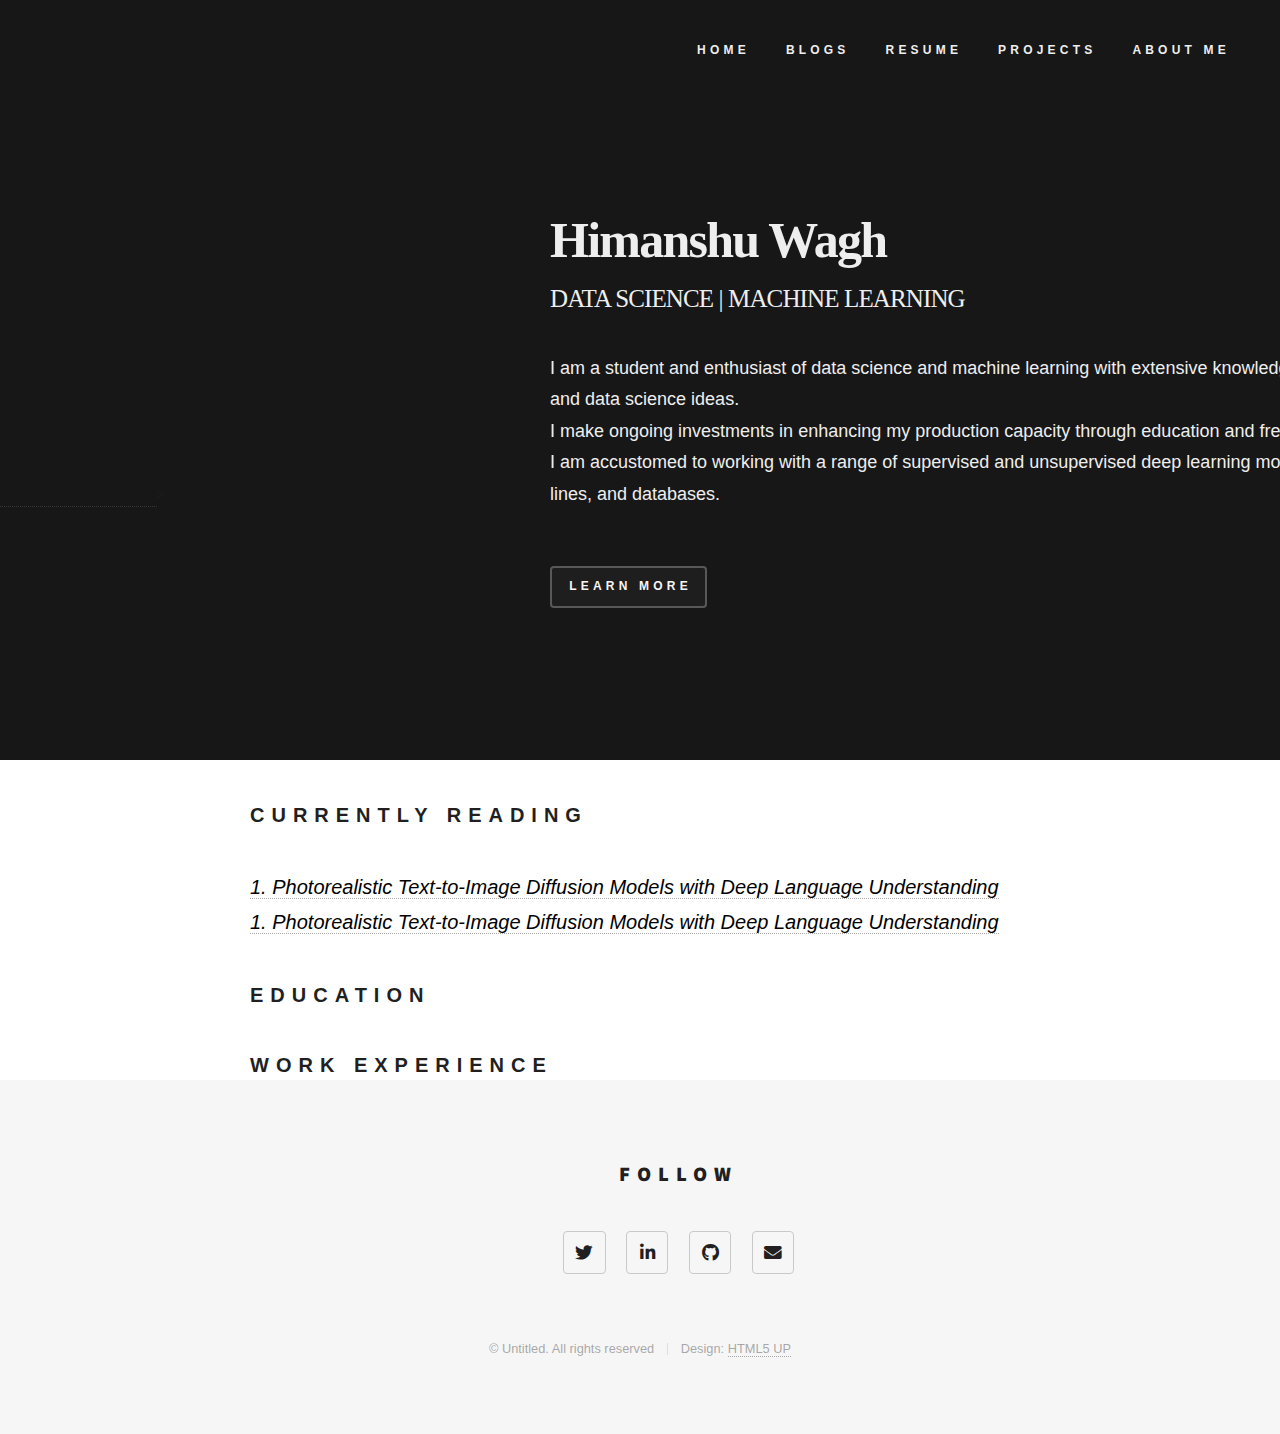
==== about.html @ 45189ee4 "initial commit 01" ====
<!DOCTYPE HTML>
<!--
	Phantom by HTML5 UP
	html5up.net | @ajlkn
	Free for personal and commercial use under the CCA 3.0 license (html5up.net/license)
-->
<html>
	<head>
		<title>About - Himanshu Wagh</title>
		<meta charset="utf-8" />
		<meta name="viewport" content="width=device-width, initial-scale=1, user-scalable=no" />
		<link rel="stylesheet" href="assets/css/main.css" />
		<noscript><link rel="stylesheet" href="assets/css/noscript.css" /></noscript>
	</head>
	<body class="is-preload" >
		<!-- Wrapper -->
			<div id="wrapper">

				<!-- Header -->
					<header id="header" style="background-color:rgb(23, 23, 23);">
						<div class="inner">

						

							<!-- Nav -->
							<nav background="transparent">
								<ul>
									<li><a style="color:rgb(238, 238, 238);font-size: 12px;" href="index.html" class="color-me">Home</a></li>
									<li><a style="color:rgb(238, 238, 238);font-size: 12px;" href="blog-station.html" class="color-me">Blogs</a></li>
									<li><a style="color:rgb(238, 238, 238);font-size: 12px;" href="FILES\CV-Himanshu Wagh.pdf" download="FILES\CV-Himanshu Wagh.pdf" class="color-me">Resume</a></li>
									<li><a style="color:rgb(238, 238, 238);font-size: 12px;" href="project-station.html" class="color-me">Projects</a></li>
									<li><a style="color:rgb(238, 238, 238);font-size: 12px;" href="about.html" class="color-me">About Me</a></li>
								</ul>
							</nav>

						</div>

                        <!-- Main -->
					<div id="him">
						<div class="him">
									<header>
										<h1  style="color:rgb(238, 238, 238);position:relative;left:550px;top: 80px;font-size:50px;font-family: 'Trebuchet MS';font-weight: bold;" >Himanshu Wagh</h1>																		
										<h1 style="font-size:20px;color:rgb(238, 238, 238);position:relative;top:40px;left:550px;font-family:'Trebuchet MS';font-size: 25px;font-weight: normal;">DATA SCIENCE | MACHINE LEARNING</h1>
										<p style="font-size:25px;color:rgb(238, 238, 238);position:relative;top:70px;left:550px;font-family:Arial;font-size: 18px;">I am a student and enthusiast of data science and machine learning with extensive knowledge of statistics <br> and data science ideas.
                                        <br>I make ongoing investments in enhancing my production capacity through education and fresh challenges.<br> I am accustomed to working with a range of supervised and unsupervised deep learning models, data pipe-<br>lines, and databases.</p>										
										<a href="about.html#about_section"><button type="button" style="background:rgb(30, 30, 30);color:white;font-size: 12px;position: relative;top:90px;left:550px;margin-bottom: 240px;font-family:'Helvetica';">Learn More </button></a>>
										<br>
									</header>										

					    </div>
					</div>
				    </header>
					<div id="about_section" class="about-reading">
                    <h2 style="font-family:'arial';font-weight:bold;font-size:20px;position:relative;top:40px;left:250px">Currently reading</h2>
					<p  style="font-family:'arial','italic';font-size:20px;position:relative;top:40px;left:250px"><a href="https://arxiv.org/abs/2205.11487" style="color: #000000;"><i>1. Photorealistic Text-to-Image Diffusion Models with Deep Language Understanding</i></a><br><a href="https://arxiv.org/abs/2205.11487" style="color: #000000;"><i>1. Photorealistic Text-to-Image Diffusion Models with Deep Language Understanding</i></a></p>
					<h2 style="font-family:'arial';font-weight:bold;font-size:20px;position:relative;top:40px;left:250px">Education</h2>
					<h2 style="font-family:'arial';font-weight:bold;font-size:20px;position:relative;top:40px;left:250px">Work Experience</h2>
                    <h2 style="font-family:'arial';font-weight:bold;font-size:20px;position:relative;top:40px;left:250px"></h2>
					<h2 style="font-family:'arial';font-weight:bold;font-size:20px;position:relative;top:40px;left:250px"></h2>

					</div>
                
				<!-- Footer -->
				<footer id="footer">
					<div class="inner">
						<section>
							<h2 style=text-align:center;position:relative;left:220px;font-size:1.6vw>Follow</h2>
							<ul class="icons" style=text-align:center;position:relative;left:220px;>
								<li><a href="https://twitter.com/WaghHimanshu" class="icon brands style2 fa-twitter"><span class="label">Twitter</span></a></li>
								<li><a href="https://www.linkedin.com/in/himanshu-wagh-82ba96141/" class="icon brands style2 fa-linkedin-in"><span class="label">Linkedin</span></a></li>									
								<li><a href="https://github.com/Himanshuwagh" class="icon brands style2 fa-github"><span class="label">GitHub</span></a></li>									
								<li><a href= "mailto: waghhimanshu@gmail.com" class="icon solid style2 fa-envelope"><span class="label">Email</span></a></li>
								<!-- <li><a href="https://medium.com/@waghhimanshu" class="icon brands style2 fa-medium"><span class="label">Medium</span></a></li>									 -->
							</ul>
						</section>
						<ul class="copyright" style=text-align:center;>
							<li>&copy; Untitled. All rights reserved</li><li>Design: <a href="http://html5up.net">HTML5 UP</a></li>
						</ul>
					</div>
				</footer>
			</div>

		<!-- Scripts -->
			<script src="assets/js/jquery.min.js"></script>
			<script src="assets/js/browser.min.js"></script>
			<script src="assets/js/breakpoints.min.js"></script>
			<script src="assets/js/util.js"></script>
			<script src="assets/js/main.js"></script>

	</body>
</html>
---- assets/css/main.css ----
@import url(fontawesome-all.min.css);
@import url("https://fonts.googleapis.com/css?family=Source+Sans+Pro:300,700,900");


/*
	Phantom by HTML5 UP
	html5up.net | @ajlkn
	Free for personal and commercial use under the CCA 3.0 license (html5up.net/license)
*/

html, body, div, span, applet, object,
iframe, h1, h2, h3, h4, h5, h6, blockquote,
pre, a, abbr, acronym, address, big, cite,
code, del, dfn, em, img, ins, kbd, q, s, samp,
small, strike, strong, sub, sup, tt, var, b,
u, i, center, dl, dt, dd, ol, fieldset,
form, label, legend, table, caption, tbody,
tfoot, thead, tr, th, td, article, aside,
canvas, details, embed, figure, figcaption,
footer, header, hgroup, menu, nav, output, ruby,
section, summary, time, mark, audio, video {
	margin: 0;
	padding: 0;
	border: 0;
	font-size: 100%;
	font: inherit;
	vertical-align: baseline;
	scroll-behavior: smooth;
	}

article, aside, details, figcaption, figure,
footer, header, hgroup, menu, nav, section {
	display: block;}

body {
	line-height: 1;
}

ol, ul {
	list-style: none;
}

blockquote, q {
	quotes: none;
}

	blockquote:before, blockquote:after, q:before, q:after {
		content: '';
		content: none;
	}

table {
	border-collapse: collapse;
	border-spacing: 0;
}

body {
	-webkit-text-size-adjust: none;
}

mark {
	background-color: transparent;
	color: inherit;
}

input::-moz-focus-inner {
	border: 0;
	padding: 0;
}

p,ul,li,figure {
	font-family: "arial";
  /* font-weight: 550; */
}

input, select, textarea {
	-moz-appearance: none;
	-webkit-appearance: none;
	-ms-appearance: none;
	appearance: none;
}


/* Basic */

	@-ms-viewport {
		width: device-width;
	}

	body {
		-ms-overflow-style: scrollbar;
	}

	@media screen and (max-width: 480px) {

		html, body {
			min-width: 320px;
		}

	}

	html {
		box-sizing: border-box;
	}

	*, *:before, *:after {
		box-sizing: inherit;
	}

	body {
		/* background:"images\\background.jpg"; */
		background-size: 1550px 750px;
		background-repeat: no-repeat;
		box-shadow: 0 0 0 0 white inset;
	}
	
	    body.is-preload *, body.is-preload *:before, body.is-preload *:after {
			-moz-animation: none !important;
			-webkit-animation: none !important;
			-ms-animation: none !important;
			animation: none !important;
			-moz-transition: none !important;
			-webkit-transition: none !important;
			-ms-transition: none !important;
			transition: none !important;
			filter: blur(8px);
		    -webkit-filter: blur(8px);
		}

/* Type */

	body, input, select, textarea {
		color: #211f1f;
		font-family: "Source Sans Pro", Helvetica, sans-serif;
		font-size: 16pt;
		font-weight: 300;
		line-height: 1.75;
	}

		@media screen and (max-width: 1680px) {

			body, input, select, textarea {
				font-size: 14pt;
			}

		}

		@media screen and (max-width: 1280px) {

			body, input, select, textarea {
				font-size: 12pt;
			}

		}

	a {
		-moz-transition: border-bottom-color 0.2s ease, color 0.2s ease;
		-webkit-transition: border-bottom-color 0.2s ease, color 0.2s ease;
		-ms-transition: border-bottom-color 0.2s ease, color 0.2s ease;
		transition: border-bottom-color 0.2s ease, color 0.2s ease;
		text-decoration: none;
		color: #fafafa;
		border-bottom: dotted 1px rgba(88, 88, 88, 0.5);
	}
    
		a:hover {
			border-bottom-color: transparent;
			color: #e6c60e !important;
		}
 
	.color-me{
			color:rgb(28, 28, 35);
		}


	strong, b {
		font-weight: 900;
	}

	em, i {
		font-style: italic;
	}

	p {
		margin: 0 0 2em 0;
	}

	h1 {
		font-size: 2.75em;
		font-weight: 700;
		line-height: 1.3;
		margin: 0 0 1em 0;
		letter-spacing: -0.035em;
	}

		h1 a {
			color: inherit;
		}

		@media screen and (max-width: 736px) {

			h1 {
				font-size: 2em;
				margin: 0 0 1em 0;
			}

		}

		@media screen and (max-width: 360px) {

			h1 {
				font-size: 1.75em;
			}

		}

	h2, h3, h4, h5, h6 {
		font-weight: 900;
		line-height: 1.5;
		margin: 0 0 2em 0;
		text-transform: uppercase;
		letter-spacing: 0.35em;
	}

		h2 a, h3 a, h4 a, h5 a, h6 a {
			color: inherit;
		}

	h2 {
		font-size: 1.1em;
	}

	h3 {
		font-size: 1em;
	}

	h4 {
		font-size: 0.8em;
	}

	h5 {
		font-size: 0.8em;
	}

	h6 {
		font-size: 0.8em;
	}

	@media screen and (max-width: 980px) {

		h1 br, h2 br, h3 br, h4 br, h5 br, h6 br {
			display: none;
		}

	}

	@media screen and (max-width: 736px) {

		h2 {
			font-size: 1em;
		}

		h3 {
			font-size: 0.8em;
		}

	}

	sub {
		font-size: 0.8em;
		position: relative;
		top: 0.5em;
	}

	sup {
		font-size: 0.8em;
		position: relative;
		top: -0.5em;
	}

	blockquote {
		border-left: solid 4px #c9c9c9;
		font-style: italic;
		margin: 0 0 2em 0;
		padding: 0.5em 0 0.5em 2em;
	}

	code {
		background: rgba(144, 144, 144, 0.075);
		border-radius: 4px;
		border: solid 1px #c9c9c9;
		font-family: "Courier New", monospace;
		font-size: 0.9em;
		margin: 0 0.25em;
		padding: 0.25em 0.65em;
	}

	pre {
		-webkit-overflow-scrolling: touch;
		font-family: "Courier New", monospace;
		font-size: 0.9em;
		margin: 0 0 2em 0;
	}

		pre code {
			display: block;
			line-height: 1.75;
			padding: 1em 1.5em;
			overflow-x: auto;
		}

	hr {
		border: 0;
		border-bottom: solid 1px #c9c9c9;
		margin: 2em 0;
	}

		hr.major {
			margin: 3em 0;
		}

	.align-left {
		text-align: left;
	}

	.align-center {
		text-align: center;
	}

	.align-right {
		text-align: right;
	}

/* Row */

	.row {
		display: flex;
		flex-wrap: wrap;
		box-sizing: border-box;
		align-items: stretch;
	}

		.row > * {
			box-sizing: border-box;
		}

		.row.gtr-uniform > * > :last-child {
			margin-bottom: 0;
		}

		.row.aln-left {
			justify-content: flex-start;
		}

		.row.aln-center {
			justify-content: center;
		}

		.row.aln-right {
			justify-content: flex-end;
		}

		.row.aln-top {
			align-items: flex-start;
		}

		.row.aln-middle {
			align-items: center;
		}

		.row.aln-bottom {
			align-items: flex-end;
		}

		.row > .imp {
			order: -1;
		}

		.row > .col-1 {
			width: 8.33333%;
		}

		.row > .off-1 {
			margin-left: 8.33333%;
		}

		.row > .col-2 {
			width: 16.66667%;
		}

		.row > .off-2 {
			margin-left: 16.66667%;
		}

		.row > .col-3 {
			width: 25%;
		}

		.row > .off-3 {
			margin-left: 25%;
		}

		.row > .col-4 {
			width: 33.33333%;
		}

		.row > .off-4 {
			margin-left: 33.33333%;
		}

		.row > .col-5 {
			width: 41.66667%;
		}

		.row > .off-5 {
			margin-left: 41.66667%;
		}

		.row > .col-6 {
			width: 50%;
		}

		.row > .off-6 {
			margin-left: 50%;
		}

		.row > .col-7 {
			width: 58.33333%;
		}

		.row > .off-7 {
			margin-left: 58.33333%;
		}

		.row > .col-8 {
			width: 66.66667%;
		}

		.row > .off-8 {
			margin-left: 66.66667%;
		}

		.row > .col-9 {
			width: 75%;
		}

		.row > .off-9 {
			margin-left: 75%;
		}

		.row > .col-10 {
			width: 83.33333%;
		}

		.row > .off-10 {
			margin-left: 83.33333%;
		}

		.row > .col-11 {
			width: 91.66667%;
		}

		.row > .off-11 {
			margin-left: 91.66667%;
		}

		.row > .col-12 {
			width: 100%;
		}

		.row > .off-12 {
			margin-left: 100%;
		}

		.row.gtr-0 {
			margin-top: 0;
			margin-left: 0em;
		}

			.row.gtr-0 > * {
				padding: 0 0 0 0em;
			}

			.row.gtr-0.gtr-uniform {
				margin-top: 0em;
			}

				.row.gtr-0.gtr-uniform > * {
					padding-top: 0em;
				}

		.row.gtr-25 {
			margin-top: 0;
			margin-left: -0.5em;
		}

			.row.gtr-25 > * {
				padding: 0 0 0 0.5em;
			}

			.row.gtr-25.gtr-uniform {
				margin-top: -0.5em;
			}

				.row.gtr-25.gtr-uniform > * {
					padding-top: 0.5em;
				}

		.row.gtr-50 {
			margin-top: 0;
			margin-left: -1em;
		}

			.row.gtr-50 > * {
				padding: 0 0 0 1em;
			}

			.row.gtr-50.gtr-uniform {
				margin-top: -1em;
			}

				.row.gtr-50.gtr-uniform > * {
					padding-top: 1em;
				}

		.row {
			margin-top: 0;
			margin-left: -2em;
		}

			.row > * {
				padding: 0 0 0 2em;
			}

			.row.gtr-uniform {
				margin-top: -2em;
			}

				.row.gtr-uniform > * {
					padding-top: 2em;
				}

		.row.gtr-150 {
			margin-top: 0;
			margin-left: -3em;
		}

			.row.gtr-150 > * {
				padding: 0 0 0 3em;
			}

			.row.gtr-150.gtr-uniform {
				margin-top: -3em;
			}

				.row.gtr-150.gtr-uniform > * {
					padding-top: 3em;
				}

		.row.gtr-200 {
			margin-top: 0;
			margin-left: -4em;
		}

			.row.gtr-200 > * {
				padding: 0 0 0 4em;
			}

			.row.gtr-200.gtr-uniform {
				margin-top: -4em;
			}

				.row.gtr-200.gtr-uniform > * {
					padding-top: 4em;
				}

		@media screen and (max-width: 1680px) {

			.row {
				display: flex;
				flex-wrap: wrap;
				box-sizing: border-box;
				align-items: stretch;
			}

				.row > * {
					box-sizing: border-box;
				}

				.row.gtr-uniform > * > :last-child {
					margin-bottom: 0;
				}

				.row.aln-left {
					justify-content: flex-start;
				}

				.row.aln-center {
					justify-content: center;
				}

				.row.aln-right {
					justify-content: flex-end;
				}

				.row.aln-top {
					align-items: flex-start;
				}

				.row.aln-middle {
					align-items: center;
				}

				.row.aln-bottom {
					align-items: flex-end;
				}

				.row > .imp-xlarge {
					order: -1;
				}

				.row > .col-1-xlarge {
					width: 8.33333%;
				}

				.row > .off-1-xlarge {
					margin-left: 8.33333%;
				}

				.row > .col-2-xlarge {
					width: 16.66667%;
				}

				.row > .off-2-xlarge {
					margin-left: 16.66667%;
				}

				.row > .col-3-xlarge {
					width: 25%;
				}

				.row > .off-3-xlarge {
					margin-left: 25%;
				}

				.row > .col-4-xlarge {
					width: 33.33333%;
				}

				.row > .off-4-xlarge {
					margin-left: 33.33333%;
				}

				.row > .col-5-xlarge {
					width: 41.66667%;
				}

				.row > .off-5-xlarge {
					margin-left: 41.66667%;
				}

				.row > .col-6-xlarge {
					width: 50%;
				}

				.row > .off-6-xlarge {
					margin-left: 50%;
				}

				.row > .col-7-xlarge {
					width: 58.33333%;
				}

				.row > .off-7-xlarge {
					margin-left: 58.33333%;
				}

				.row > .col-8-xlarge {
					width: 66.66667%;
				}

				.row > .off-8-xlarge {
					margin-left: 66.66667%;
				}

				.row > .col-9-xlarge {
					width: 75%;
				}

				.row > .off-9-xlarge {
					margin-left: 75%;
				}

				.row > .col-10-xlarge {
					width: 83.33333%;
				}

				.row > .off-10-xlarge {
					margin-left: 83.33333%;
				}

				.row > .col-11-xlarge {
					width: 91.66667%;
				}

				.row > .off-11-xlarge {
					margin-left: 91.66667%;
				}

				.row > .col-12-xlarge {
					width: 100%;
				}

				.row > .off-12-xlarge {
					margin-left: 100%;
				}

				.row.gtr-0 {
					margin-top: 0;
					margin-left: 0em;
				}

					.row.gtr-0 > * {
						padding: 0 0 0 0em;
					}

					.row.gtr-0.gtr-uniform {
						margin-top: 0em;
					}

						.row.gtr-0.gtr-uniform > * {
							padding-top: 0em;
						}

				.row.gtr-25 {
					margin-top: 0;
					margin-left: -0.5em;
				}

					.row.gtr-25 > * {
						padding: 0 0 0 0.5em;
					}

					.row.gtr-25.gtr-uniform {
						margin-top: -0.5em;
					}

						.row.gtr-25.gtr-uniform > * {
							padding-top: 0.5em;
						}

				.row.gtr-50 {
					margin-top: 0;
					margin-left: -1em;
				}

					.row.gtr-50 > * {
						padding: 0 0 0 1em;
					}

					.row.gtr-50.gtr-uniform {
						margin-top: -1em;
					}

						.row.gtr-50.gtr-uniform > * {
							padding-top: 1em;
						}

				.row {
					margin-top: 0;
					margin-left: -2em;
				}

					.row > * {
						padding: 0 0 0 2em;
					}

					.row.gtr-uniform {
						margin-top: -2em;
					}

						.row.gtr-uniform > * {
							padding-top: 2em;
						}

				.row.gtr-150 {
					margin-top: 0;
					margin-left: -3em;
				}

					.row.gtr-150 > * {
						padding: 0 0 0 3em;
					}

					.row.gtr-150.gtr-uniform {
						margin-top: -3em;
					}

						.row.gtr-150.gtr-uniform > * {
							padding-top: 3em;
						}

				.row.gtr-200 {
					margin-top: 0;
					margin-left: -4em;
				}

					.row.gtr-200 > * {
						padding: 0 0 0 4em;
					}

					.row.gtr-200.gtr-uniform {
						margin-top: -4em;
					}

						.row.gtr-200.gtr-uniform > * {
							padding-top: 4em;
						}

		}

		@media screen and (max-width: 1280px) {

			.row {
				display: flex;
				flex-wrap: wrap;
				box-sizing: border-box;
				align-items: stretch;
			}

				.row > * {
					box-sizing: border-box;
				}

				.row.gtr-uniform > * > :last-child {
					margin-bottom: 0;
				}

				.row.aln-left {
					justify-content: flex-start;
				}

				.row.aln-center {
					justify-content: center;
				}

				.row.aln-right {
					justify-content: flex-end;
				}

				.row.aln-top {
					align-items: flex-start;
				}

				.row.aln-middle {
					align-items: center;
				}

				.row.aln-bottom {
					align-items: flex-end;
				}

				.row > .imp-large {
					order: -1;
				}

				.row > .col-1-large {
					width: 8.33333%;
				}

				.row > .off-1-large {
					margin-left: 8.33333%;
				}

				.row > .col-2-large {
					width: 16.66667%;
				}

				.row > .off-2-large {
					margin-left: 16.66667%;
				}

				.row > .col-3-large {
					width: 25%;
				}

				.row > .off-3-large {
					margin-left: 25%;
				}

				.row > .col-4-large {
					width: 33.33333%;
				}

				.row > .off-4-large {
					margin-left: 33.33333%;
				}

				.row > .col-5-large {
					width: 41.66667%;
				}

				.row > .off-5-large {
					margin-left: 41.66667%;
				}

				.row > .col-6-large {
					width: 50%;
				}

				.row > .off-6-large {
					margin-left: 50%;
				}

				.row > .col-7-large {
					width: 58.33333%;
				}

				.row > .off-7-large {
					margin-left: 58.33333%;
				}

				.row > .col-8-large {
					width: 66.66667%;
				}

				.row > .off-8-large {
					margin-left: 66.66667%;
				}

				.row > .col-9-large {
					width: 75%;
				}

				.row > .off-9-large {
					margin-left: 75%;
				}

				.row > .col-10-large {
					width: 83.33333%;
				}

				.row > .off-10-large {
					margin-left: 83.33333%;
				}

				.row > .col-11-large {
					width: 91.66667%;
				}

				.row > .off-11-large {
					margin-left: 91.66667%;
				}

				.row > .col-12-large {
					width: 100%;
				}

				.row > .off-12-large {
					margin-left: 100%;
				}

				.row.gtr-0 {
					margin-top: 0;
					margin-left: 0em;
				}

					.row.gtr-0 > * {
						padding: 0 0 0 0em;
					}

					.row.gtr-0.gtr-uniform {
						margin-top: 0em;
					}

						.row.gtr-0.gtr-uniform > * {
							padding-top: 0em;
						}

				.row.gtr-25 {
					margin-top: 0;
					margin-left: -0.5em;
				}

					.row.gtr-25 > * {
						padding: 0 0 0 0.5em;
					}

					.row.gtr-25.gtr-uniform {
						margin-top: -0.5em;
					}

						.row.gtr-25.gtr-uniform > * {
							padding-top: 0.5em;
						}

				.row.gtr-50 {
					margin-top: 0;
					margin-left: -1em;
				}

					.row.gtr-50 > * {
						padding: 0 0 0 1em;
					}

					.row.gtr-50.gtr-uniform {
						margin-top: -1em;
					}

						.row.gtr-50.gtr-uniform > * {
							padding-top: 1em;
						}

				.row {
					margin-top: 0;
					margin-left: -2em;
				}

					.row > * {
						padding: 0 0 0 2em;
					}

					.row.gtr-uniform {
						margin-top: -2em;
					}

						.row.gtr-uniform > * {
							padding-top: 2em;
						}

				.row.gtr-150 {
					margin-top: 0;
					margin-left: -3em;
				}

					.row.gtr-150 > * {
						padding: 0 0 0 3em;
					}

					.row.gtr-150.gtr-uniform {
						margin-top: -3em;
					}

						.row.gtr-150.gtr-uniform > * {
							padding-top: 3em;
						}

				.row.gtr-200 {
					margin-top: 0;
					margin-left: -4em;
				}

					.row.gtr-200 > * {
						padding: 0 0 0 4em;
					}

					.row.gtr-200.gtr-uniform {
						margin-top: -4em;
					}

						.row.gtr-200.gtr-uniform > * {
							padding-top: 4em;
						}

		}

		@media screen and (max-width: 980px) {

			.row {
				display: flex;
				flex-wrap: wrap;
				box-sizing: border-box;
				align-items: stretch;
			}

				.row > * {
					box-sizing: border-box;
				}

				.row.gtr-uniform > * > :last-child {
					margin-bottom: 0;
				}

				.row.aln-left {
					justify-content: flex-start;
				}

				.row.aln-center {
					justify-content: center;
				}

				.row.aln-right {
					justify-content: flex-end;
				}

				.row.aln-top {
					align-items: flex-start;
				}

				.row.aln-middle {
					align-items: center;
				}

				.row.aln-bottom {
					align-items: flex-end;
				}

				.row > .imp-medium {
					order: -1;
				}

				.row > .col-1-medium {
					width: 8.33333%;
				}

				.row > .off-1-medium {
					margin-left: 8.33333%;
				}

				.row > .col-2-medium {
					width: 16.66667%;
				}

				.row > .off-2-medium {
					margin-left: 16.66667%;
				}

				.row > .col-3-medium {
					width: 25%;
				}

				.row > .off-3-medium {
					margin-left: 25%;
				}

				.row > .col-4-medium {
					width: 33.33333%;
				}

				.row > .off-4-medium {
					margin-left: 33.33333%;
				}

				.row > .col-5-medium {
					width: 41.66667%;
				}

				.row > .off-5-medium {
					margin-left: 41.66667%;
				}

				.row > .col-6-medium {
					width: 50%;
				}

				.row > .off-6-medium {
					margin-left: 50%;
				}

				.row > .col-7-medium {
					width: 58.33333%;
				}

				.row > .off-7-medium {
					margin-left: 58.33333%;
				}

				.row > .col-8-medium {
					width: 66.66667%;
				}

				.row > .off-8-medium {
					margin-left: 66.66667%;
				}

				.row > .col-9-medium {
					width: 75%;
				}

				.row > .off-9-medium {
					margin-left: 75%;
				}

				.row > .col-10-medium {
					width: 83.33333%;
				}

				.row > .off-10-medium {
					margin-left: 83.33333%;
				}

				.row > .col-11-medium {
					width: 91.66667%;
				}

				.row > .off-11-medium {
					margin-left: 91.66667%;
				}

				.row > .col-12-medium {
					width: 100%;
				}

				.row > .off-12-medium {
					margin-left: 100%;
				}

				.row.gtr-0 {
					margin-top: 0;
					margin-left: 0em;
				}

					.row.gtr-0 > * {
						padding: 0 0 0 0em;
					}

					.row.gtr-0.gtr-uniform {
						margin-top: 0em;
					}

						.row.gtr-0.gtr-uniform > * {
							padding-top: 0em;
						}

				.row.gtr-25 {
					margin-top: 0;
					margin-left: -0.375em;
				}

					.row.gtr-25 > * {
						padding: 0 0 0 0.375em;
					}

					.row.gtr-25.gtr-uniform {
						margin-top: -0.375em;
					}

						.row.gtr-25.gtr-uniform > * {
							padding-top: 0.375em;
						}

				.row.gtr-50 {
					margin-top: 0;
					margin-left: -0.75em;
				}

					.row.gtr-50 > * {
						padding: 0 0 0 0.75em;
					}

					.row.gtr-50.gtr-uniform {
						margin-top: -0.75em;
					}

						.row.gtr-50.gtr-uniform > * {
							padding-top: 0.75em;
						}

				.row {
					margin-top: 0;
					margin-left: -1.5em;
				}

					.row > * {
						padding: 0 0 0 1.5em;
					}

					.row.gtr-uniform {
						margin-top: -1.5em;
					}

						.row.gtr-uniform > * {
							padding-top: 1.5em;
						}

				.row.gtr-150 {
					margin-top: 0;
					margin-left: -2.25em;
				}

					.row.gtr-150 > * {
						padding: 0 0 0 2.25em;
					}

					.row.gtr-150.gtr-uniform {
						margin-top: -2.25em;
					}

						.row.gtr-150.gtr-uniform > * {
							padding-top: 2.25em;
						}

				.row.gtr-200 {
					margin-top: 0;
					margin-left: -3em;
				}

					.row.gtr-200 > * {
						padding: 0 0 0 3em;
					}

					.row.gtr-200.gtr-uniform {
						margin-top: -3em;
					}

						.row.gtr-200.gtr-uniform > * {
							padding-top: 3em;
						}

		}

		@media screen and (max-width: 736px) {

			.row {
				display: flex;
				flex-wrap: wrap;
				box-sizing: border-box;
				align-items: stretch;
			}

				.row > * {
					box-sizing: border-box;
				}

				.row.gtr-uniform > * > :last-child {
					margin-bottom: 0;
				}

				.row.aln-left {
					justify-content: flex-start;
				}

				.row.aln-center {
					justify-content: center;
				}

				.row.aln-right {
					justify-content: flex-end;
				}

				.row.aln-top {
					align-items: flex-start;
				}

				.row.aln-middle {
					align-items: center;
				}

				.row.aln-bottom {
					align-items: flex-end;
				}

				.row > .imp-small {
					order: -1;
				}

				.row > .col-1-small {
					width: 8.33333%;
				}

				.row > .off-1-small {
					margin-left: 8.33333%;
				}

				.row > .col-2-small {
					width: 16.66667%;
				}

				.row > .off-2-small {
					margin-left: 16.66667%;
				}

				.row > .col-3-small {
					width: 25%;
				}

				.row > .off-3-small {
					margin-left: 25%;
				}

				.row > .col-4-small {
					width: 33.33333%;
				}

				.row > .off-4-small {
					margin-left: 33.33333%;
				}

				.row > .col-5-small {
					width: 41.66667%;
				}

				.row > .off-5-small {
					margin-left: 41.66667%;
				}

				.row > .col-6-small {
					width: 50%;
				}

				.row > .off-6-small {
					margin-left: 50%;
				}

				.row > .col-7-small {
					width: 58.33333%;
				}

				.row > .off-7-small {
					margin-left: 58.33333%;
				}

				.row > .col-8-small {
					width: 66.66667%;
				}

				.row > .off-8-small {
					margin-left: 66.66667%;
				}

				.row > .col-9-small {
					width: 75%;
				}

				.row > .off-9-small {
					margin-left: 75%;
				}

				.row > .col-10-small {
					width: 83.33333%;
				}

				.row > .off-10-small {
					margin-left: 83.33333%;
				}

				.row > .col-11-small {
					width: 91.66667%;
				}

				.row > .off-11-small {
					margin-left: 91.66667%;
				}

				.row > .col-12-small {
					width: 100%;
				}

				.row > .off-12-small {
					margin-left: 100%;
				}

				.row.gtr-0 {
					margin-top: 0;
					margin-left: 0em;
				}

					.row.gtr-0 > * {
						padding: 0 0 0 0em;
					}

					.row.gtr-0.gtr-uniform {
						margin-top: 0em;
					}

						.row.gtr-0.gtr-uniform > * {
							padding-top: 0em;
						}

				.row.gtr-25 {
					margin-top: 0;
					margin-left: -0.25em;
				}

					.row.gtr-25 > * {
						padding: 0 0 0 0.25em;
					}

					.row.gtr-25.gtr-uniform {
						margin-top: -0.25em;
					}

						.row.gtr-25.gtr-uniform > * {
							padding-top: 0.25em;
						}

				.row.gtr-50 {
					margin-top: 0;
					margin-left: -0.5em;
				}

					.row.gtr-50 > * {
						padding: 0 0 0 0.5em;
					}

					.row.gtr-50.gtr-uniform {
						margin-top: -0.5em;
					}

						.row.gtr-50.gtr-uniform > * {
							padding-top: 0.5em;
						}

				.row {
					margin-top: 0;
					margin-left: -1em;
				}

					.row > * {
						padding: 0 0 0 1em;
					}

					.row.gtr-uniform {
						margin-top: -1em;
					}

						.row.gtr-uniform > * {
							padding-top: 1em;
						}

				.row.gtr-150 {
					margin-top: 0;
					margin-left: -1.5em;
				}

					.row.gtr-150 > * {
						padding: 0 0 0 1.5em;
					}

					.row.gtr-150.gtr-uniform {
						margin-top: -1.5em;
					}

						.row.gtr-150.gtr-uniform > * {
							padding-top: 1.5em;
						}

				.row.gtr-200 {
					margin-top: 0;
					margin-left: -2em;
				}

					.row.gtr-200 > * {
						padding: 0 0 0 2em;
					}

					.row.gtr-200.gtr-uniform {
						margin-top: -2em;
					}

						.row.gtr-200.gtr-uniform > * {
							padding-top: 2em;
						}

		}

		@media screen and (max-width: 480px) {

			.row {
				display: flex;
				flex-wrap: wrap;
				box-sizing: border-box;
				align-items: stretch;
			}

				.row > * {
					box-sizing: border-box;
				}

				.row.gtr-uniform > * > :last-child {
					margin-bottom: 0;
				}

				.row.aln-left {
					justify-content: flex-start;
				}

				.row.aln-center {
					justify-content: center;
				}

				.row.aln-right {
					justify-content: flex-end;
				}

				.row.aln-top {
					align-items: flex-start;
				}

				.row.aln-middle {
					align-items: center;
				}

				.row.aln-bottom {
					align-items: flex-end;
				}

				.row > .imp-xsmall {
					order: -1;
				}

				.row > .col-1-xsmall {
					width: 8.33333%;
				}

				.row > .off-1-xsmall {
					margin-left: 8.33333%;
				}

				.row > .col-2-xsmall {
					width: 16.66667%;
				}

				.row > .off-2-xsmall {
					margin-left: 16.66667%;
				}

				.row > .col-3-xsmall {
					width: 25%;
				}

				.row > .off-3-xsmall {
					margin-left: 25%;
				}

				.row > .col-4-xsmall {
					width: 33.33333%;
				}

				.row > .off-4-xsmall {
					margin-left: 33.33333%;
				}

				.row > .col-5-xsmall {
					width: 41.66667%;
				}

				.row > .off-5-xsmall {
					margin-left: 41.66667%;
				}

				.row > .col-6-xsmall {
					width: 50%;
				}

				.row > .off-6-xsmall {
					margin-left: 50%;
				}

				.row > .col-7-xsmall {
					width: 58.33333%;
				}

				.row > .off-7-xsmall {
					margin-left: 58.33333%;
				}

				.row > .col-8-xsmall {
					width: 66.66667%;
				}

				.row > .off-8-xsmall {
					margin-left: 66.66667%;
				}

				.row > .col-9-xsmall {
					width: 75%;
				}

				.row > .off-9-xsmall {
					margin-left: 75%;
				}

				.row > .col-10-xsmall {
					width: 83.33333%;
				}

				.row > .off-10-xsmall {
					margin-left: 83.33333%;
				}

				.row > .col-11-xsmall {
					width: 91.66667%;
				}

				.row > .off-11-xsmall {
					margin-left: 91.66667%;
				}

				.row > .col-12-xsmall {
					width: 100%;
				}

				.row > .off-12-xsmall {
					margin-left: 100%;
				}

				.row.gtr-0 {
					margin-top: 0;
					margin-left: 0em;
				}

					.row.gtr-0 > * {
						padding: 0 0 0 0em;
					}

					.row.gtr-0.gtr-uniform {
						margin-top: 0em;
					}

						.row.gtr-0.gtr-uniform > * {
							padding-top: 0em;
						}

				.row.gtr-25 {
					margin-top: 0;
					margin-left: -0.25em;
				}

					.row.gtr-25 > * {
						padding: 0 0 0 0.25em;
					}

					.row.gtr-25.gtr-uniform {
						margin-top: -0.25em;
					}

						.row.gtr-25.gtr-uniform > * {
							padding-top: 0.25em;
						}

				.row.gtr-50 {
					margin-top: 0;
					margin-left: -0.5em;
				}

					.row.gtr-50 > * {
						padding: 0 0 0 0.5em;
					}

					.row.gtr-50.gtr-uniform {
						margin-top: -0.5em;
					}

						.row.gtr-50.gtr-uniform > * {
							padding-top: 0.5em;
						}

				.row {
					margin-top: 0;
					margin-left: -1em;
				}

					.row > * {
						padding: 0 0 0 1em;
					}

					.row.gtr-uniform {
						margin-top: -1em;
					}

						.row.gtr-uniform > * {
							padding-top: 1em;
						}

				.row.gtr-150 {
					margin-top: 0;
					margin-left: -1.5em;
				}

					.row.gtr-150 > * {
						padding: 0 0 0 1.5em;
					}

					.row.gtr-150.gtr-uniform {
						margin-top: -1.5em;
					}

						.row.gtr-150.gtr-uniform > * {
							padding-top: 1.5em;
						}

				.row.gtr-200 {
					margin-top: 0;
					margin-left: -2em;
				}

					.row.gtr-200 > * {
						padding: 0 0 0 2em;
					}

					.row.gtr-200.gtr-uniform {
						margin-top: -2em;
					}

						.row.gtr-200.gtr-uniform > * {
							padding-top: 2em;
						}

		}

/* Section/Article */

	section.special, article.special {
		text-align: center;
	}

	header p {
		margin-top: -1em;
	}

	@media screen and (max-width: 736px) {

		header p {
			margin-top: 0;
		}

	}

/* Icon */

	.icon {
		text-decoration: none;
		border-bottom: none;
		position: relative;
	}

		.icon:before {
			-moz-osx-font-smoothing: grayscale;
			-webkit-font-smoothing: antialiased;
			display: inline-block;
			font-style: normal;
			font-variant: normal;
			text-rendering: auto;
			line-height: 1;
			text-transform: none !important;
			font-family: 'Font Awesome 5 Free';
			font-weight: 400;
		}

		.icon > .label {
			display: none;
		}

		.icon:before {
			line-height: inherit;
		}

		.icon.solid:before {
			font-weight: 900;
		}

		.icon.brands:before {
			font-family: 'Font Awesome 5 Brands';
		}

		.icon.style2 {
			-moz-transition: background-color 0.2s ease-in-out, color 0.2s ease-in-out, border-color 0.2s ease-in-out;
			-webkit-transition: background-color 0.2s ease-in-out, color 0.2s ease-in-out, border-color 0.2s ease-in-out;
			-ms-transition: background-color 0.2s ease-in-out, color 0.2s ease-in-out, border-color 0.2s ease-in-out;
			transition: background-color 0.2s ease-in-out, color 0.2s ease-in-out, border-color 0.2s ease-in-out;
			background-color: transparent;
			border: solid 1px #c9c9c9;
			border-radius: 4px;
			width: 2.65em;
			height: 2.65em;
			display: inline-block;
			text-align: center;
			line-height: 2.65em;
			color: inherit;
		}

			.icon.style2:before {
				font-size: 1.1em;
			}

			.icon.style2:hover {
				color: #f2849e;
				border-color: #f2849e;
			}

			.icon.style2:active {
				background-color: rgba(242, 132, 158, 0.1);
			}

/* List */

	ol {
		list-style: decimal;
		margin: 0 0 2em 0;
		padding-left: 1.25em;
	}

		ol li {
			padding-left: 0.25em;
		}

	ul {
		list-style: disc;
		margin: 0 0 2em 0;
		padding-left: 1em;
	}

		ul li {
			padding-left: 0.5em;
		}

		ul.alt {
			list-style: none;
			padding-left: 0;
		}

			ul.alt li {
				border-top: solid 1px #c9c9c9;
				padding: 0.5em 0;
			}

				ul.alt li:first-child {
					border-top: 0;
					padding-top: 0;
				}

	dl {
		margin: 0 0 2em 0;
	}

		dl dt {
			display: block;
			font-weight: 900;
			margin: 0 0 1em 0;
		}

		dl dd {
			margin-left: 2em;
		}

/* Actions */

	ul.actions {
		display: -moz-flex;
		display: -webkit-flex;
		display: -ms-flex;
		display: flex;
		cursor: default;
		list-style: none;
		margin-left: -1em;
		padding-left: 0;
	}

		ul.actions li {
			padding: 0 0 0 1em;
			vertical-align: middle;
		}

		ul.actions.special {
			-moz-justify-content: center;
			-webkit-justify-content: center;
			-ms-justify-content: center;
			justify-content: center;
			width: 100%;
			margin-left: 0;
		}

			ul.actions.special li:first-child {
				padding-left: 0;
			}

		ul.actions.stacked {
			-moz-flex-direction: column;
			-webkit-flex-direction: column;
			-ms-flex-direction: column;
			flex-direction: column;
			margin-left: 0;
		}

			ul.actions.stacked li {
				padding: 1.3em 0 0 0;
			}

				ul.actions.stacked li:first-child {
					padding-top: 0;
				}

		ul.actions.fit {
			width: calc(100% + 1em);
		}

			ul.actions.fit li {
				-moz-flex-grow: 1;
				-webkit-flex-grow: 1;
				-ms-flex-grow: 1;
				flex-grow: 1;
				-moz-flex-shrink: 1;
				-webkit-flex-shrink: 1;
				-ms-flex-shrink: 1;
				flex-shrink: 1;
				width: 100%;
			}

				ul.actions.fit li > * {
					width: 100%;
				}

			ul.actions.fit.stacked {
				width: 100%;
			}

		@media screen and (max-width: 480px) {

			ul.actions:not(.fixed) {
				-moz-flex-direction: column;
				-webkit-flex-direction: column;
				-ms-flex-direction: column;
				flex-direction: column;
				margin-left: 0;
				width: 100% !important;
			}

				ul.actions:not(.fixed) li {
					-moz-flex-grow: 1;
					-webkit-flex-grow: 1;
					-ms-flex-grow: 1;
					flex-grow: 1;
					-moz-flex-shrink: 1;
					-webkit-flex-shrink: 1;
					-ms-flex-shrink: 1;
					flex-shrink: 1;
					padding: 1em 0 0 0;
					text-align: center;
					width: 100%;
				}

					ul.actions:not(.fixed) li > * {
						width: 100%;
					}

					ul.actions:not(.fixed) li:first-child {
						padding-top: 0;
					}

					ul.actions:not(.fixed) li input[type="submit"],
					ul.actions:not(.fixed) li input[type="reset"],
					ul.actions:not(.fixed) li input[type="button"],
					ul.actions:not(.fixed) li button,
					ul.actions:not(.fixed) li .button {
						width: 100%;
					}

						ul.actions:not(.fixed) li input[type="submit"].icon:before,
						ul.actions:not(.fixed) li input[type="reset"].icon:before,
						ul.actions:not(.fixed) li input[type="button"].icon:before,
						ul.actions:not(.fixed) li button.icon:before,
						ul.actions:not(.fixed) li .button.icon:before {
							margin-left: -0.5rem;
						}

		}

/* Icons */

	ul.icons {
		cursor: default;
		list-style: none;
		padding-left: 0;
		margin: -1em 0 2em -1em;
	}

		ul.icons li {
			display: inline-block;
			padding: 1em 0 0 1em;
		}

/* Form */

	form {
		margin: 0 0 2em 0;
		overflow-x: hidden;
	}

		form > :last-child {
			margin-bottom: 0;
		}

		form > .fields {
			display: -moz-flex;
			display: -webkit-flex;
			display: -ms-flex;
			display: flex;
			-moz-flex-wrap: wrap;
			-webkit-flex-wrap: wrap;
			-ms-flex-wrap: wrap;
			flex-wrap: wrap;
			width: calc(100% + 3em);
			margin: -1.5em 0 2em -1.5em;
		}

			form > .fields > .field {
				-moz-flex-grow: 0;
				-webkit-flex-grow: 0;
				-ms-flex-grow: 0;
				flex-grow: 0;
				-moz-flex-shrink: 0;
				-webkit-flex-shrink: 0;
				-ms-flex-shrink: 0;
				flex-shrink: 0;
				padding: 1.5em 0 0 1.5em;
				width: calc(100% - 1.5em);
			}

				form > .fields > .field.half {
					width: calc(50% - 0.75em);
				}

				form > .fields > .field.third {
					width: calc(100%/3 - 0.5em);
				}

				form > .fields > .field.quarter {
					width: calc(25% - 0.375em);
				}

		@media screen and (max-width: 480px) {

			form > .fields {
				width: calc(100% + 3em);
				margin: -1.5em 0 2em -1.5em;
			}

				form > .fields > .field {
					padding: 1.5em 0 0 1.5em;
					width: calc(100% - 1.5em);
				}

					form > .fields > .field.half {
						width: calc(100% - 1.5em);
					}

					form > .fields > .field.third {
						width: calc(100% - 1.5em);
					}

					form > .fields > .field.quarter {
						width: calc(100% - 1.5em);
					}

		}

	label {
		display: block;
		font-size: 0.9em;
		font-weight: 900;
		margin: 0 0 1em 0;
	}

	input[type="text"],
	input[type="password"],
	input[type="email"],
	input[type="tel"],
	select,
	textarea {
		-moz-appearance: none;
		-webkit-appearance: none;
		-ms-appearance: none;
		appearance: none;
		background-color: transparent;
		border: none;
		border-radius: 0;
		border-bottom: solid 1px #c9c9c9;
		color: inherit;
		display: block;
		outline: 0;
		padding: 0;
		text-decoration: none;
		width: 100%;
	}

		input[type="text"]:invalid,
		input[type="password"]:invalid,
		input[type="email"]:invalid,
		input[type="tel"]:invalid,
		select:invalid,
		textarea:invalid {
			box-shadow: none;
		}

		input[type="text"]:focus,
		input[type="password"]:focus,
		input[type="email"]:focus,
		input[type="tel"]:focus,
		select:focus,
		textarea:focus {
			border-bottom-color: #f2849e;
			box-shadow: inset 0 -1px 0 0 #f2849e;
		}

	select {
		background-image: url("data:image/svg+xml;charset=utf8,%3Csvg xmlns='http://www.w3.org/2000/svg' width='40' height='40' preserveAspectRatio='none' viewBox='0 0 40 40'%3E%3Cpath d='M9.4,12.3l10.4,10.4l10.4-10.4c0.2-0.2,0.5-0.4,0.9-0.4c0.3,0,0.6,0.1,0.9,0.4l3.3,3.3c0.2,0.2,0.4,0.5,0.4,0.9 c0,0.4-0.1,0.6-0.4,0.9L20.7,31.9c-0.2,0.2-0.5,0.4-0.9,0.4c-0.3,0-0.6-0.1-0.9-0.4L4.3,17.3c-0.2-0.2-0.4-0.5-0.4-0.9 c0-0.4,0.1-0.6,0.4-0.9l3.3-3.3c0.2-0.2,0.5-0.4,0.9-0.4S9.1,12.1,9.4,12.3z' fill='%23c9c9c9' /%3E%3C/svg%3E");
		background-size: 1.25rem;
		background-repeat: no-repeat;
		background-position: calc(100% - 1rem) center;
		height: 3em;
		padding-right: 3em;
		text-overflow: ellipsis;
	}

		select option {
			background: #ffffff;
		}

		select:focus::-ms-value {
			background-color: transparent;
		}

		select::-ms-expand {
			display: none;
		}

	input[type="text"],
	input[type="password"],
	input[type="email"],
	select {
		height: 3em;
	}

	textarea {
		padding: 0;
		min-height: 3.75em;
	}

	input[type="checkbox"],
	input[type="radio"] {
		-moz-appearance: none;
		-webkit-appearance: none;
		-ms-appearance: none;
		appearance: none;
		display: block;
		float: left;
		margin-right: -2em;
		opacity: 0;
		width: 1em;
		z-index: -1;
	}

		input[type="checkbox"] + label,
		input[type="radio"] + label {
			text-decoration: none;
			color: #585858;
			cursor: pointer;
			display: inline-block;
			font-size: 1em;
			font-weight: 300;
			padding-left: 2.55em;
			padding-right: 0.75em;
			position: relative;
		}

			input[type="checkbox"] + label:before,
			input[type="radio"] + label:before {
				-moz-osx-font-smoothing: grayscale;
				-webkit-font-smoothing: antialiased;
				display: inline-block;
				font-style: normal;
				font-variant: normal;
				text-rendering: auto;
				line-height: 1;
				text-transform: none !important;
				font-family: 'Font Awesome 5 Free';
				font-weight: 900;
			}

			input[type="checkbox"] + label:before,
			input[type="radio"] + label:before {
				border-radius: 4px;
				border: solid 1px #c9c9c9;
				content: '';
				display: inline-block;
				font-size: 0.8em;
				height: 2.25em;
				left: 0;
				line-height: 2.25em;
				position: absolute;
				text-align: center;
				top: 0;
				width: 2.25em;
			}

		input[type="checkbox"]:checked + label:before,
		input[type="radio"]:checked + label:before {
			background: #585858;
			border-color: #585858;
			color: #ffffff;
			content: '\f00c';
		}

		input[type="checkbox"]:focus + label:before,
		input[type="radio"]:focus + label:before {
			border-color: #f2849e;
			box-shadow: 0 0 0 1px #f2849e;
		}

	input[type="checkbox"] + label:before {
		border-radius: 4px;
	}

	input[type="radio"] + label:before {
		border-radius: 100%;
	}

/* Box */

	.box {
		border-radius: 4px;
		border: solid 1px #c9c9c9;
		margin-bottom: 2em;
		padding: 1.5em;
	}

		.box > :last-child,
		.box > :last-child > :last-child,
		.box > :last-child > :last-child > :last-child {
			margin-bottom: 0;
		}

		.box.alt {
			border: 0;
			border-radius: 0;
			padding: 0;
		}

/* Image */

	.image {
		border-radius: 4px;
		border: 0;
		display: inline-block;
		position: relative;
	}

		.image img {
			border-radius: 4px;
			display: block;
		}

		.image.left, .image.right {
			max-width: 40%;
		}

			.image.left img, .image.right img {
				width: 100%;
			}

		.image.left {
			float: left;
			padding: 0 1.5em 1em 0;
			top: 0.25em;
		}

		.image.right {
			float: right;
			padding: 0 0 1em 1.5em;
			top: 0.25em;
		}

		.image.fit {
			display: block;
			margin: 0 0 2em 0;
			width: 100%;
		}

			.image.fit img {
				width: 100%;
			}

		.image.main {
			display: block;
			margin: 0 0 3em 0;
			width: 100%;
		}

			.image.main img {
				width: 100%;
			}

			@media screen and (max-width: 736px) {

				.image.main {
					margin: 0 0 2em 0;
				}

			}

/* Table */

	.table-wrapper {
		-webkit-overflow-scrolling: touch;
		overflow-x: auto;
	}

	table {
		margin: 0 0 2em 0;
		width: 100%;
	}

		table tbody tr {
			border: solid 1px #c9c9c9;
			border-left: 0;
			border-right: 0;
		}

			table tbody tr:nth-child(2n + 1) {
				background-color: rgba(144, 144, 144, 0.075);
			}

		table td {
			padding: 0.75em 0.75em;
		}

		table th {
			font-size: 0.9em;
			font-weight: 900;
			padding: 0 0.75em 0.75em 0.75em;
			text-align: left;
		}

		table thead {
			border-bottom: solid 2px #c9c9c9;
		}

		table tfoot {
			border-top: solid 2px #c9c9c9;
		}

		table.alt {
			border-collapse: separate;
		}

			table.alt tbody tr td {
				border: solid 1px #c9c9c9;
				border-left-width: 0;
				border-top-width: 0;
			}

				table.alt tbody tr td:first-child {
					border-left-width: 1px;
				}

			table.alt tbody tr:first-child td {
				border-top-width: 1px;
			}

			table.alt thead {
				border-bottom: 0;
			}

			table.alt tfoot {
				border-top: 0;
			}

/* Button */

	input[type="submit"],
	input[type="reset"],
	input[type="button"],
	button,
	.button {
		-moz-appearance: none;
		-webkit-appearance: none;
		-ms-appearance: none;
		appearance: none;
		-moz-transition: background-color 0.2s ease-in-out, color 0.2s ease-in-out, box-shadow 0.2s ease-in-out;
		-webkit-transition: background-color 0.2s ease-in-out, color 0.2s ease-in-out, box-shadow 0.2s ease-in-out;
		-ms-transition: background-color 0.2s ease-in-out, color 0.2s ease-in-out, box-shadow 0.2s ease-in-out;
		transition: background-color 0.2s ease-in-out, color 0.2s ease-in-out, box-shadow 0.2s ease-in-out;
		background-color: transparent;
		border-radius: 4px;
		border: 0;
		box-shadow: inset 0 0 0 2px #585858;
		color: #f8f4f4 !important;
		cursor: pointer;
		display: inline-block;
		font-size: 0.8em;
		font-weight: 900;
		height: 3.5em;
		letter-spacing: 0.35em;
		line-height: 3.45em;
		overflow: hidden;
		padding: 0 1.25em 0 1.6em;
		text-align: center;
		text-decoration: none;
		text-overflow: ellipsis;
		text-transform: uppercase;
		white-space: nowrap;
	}

		input[type="submit"].icon:before,
		input[type="reset"].icon:before,
		input[type="button"].icon:before,
		button.icon:before,
		.button.icon:before {
			margin-right: 0.5em;
		}

		input[type="submit"].fit,
		input[type="reset"].fit,
		input[type="button"].fit,
		button.fit,
		.button.fit {
			width: 100%;
		}

		input[type="submit"]:hover,
		input[type="reset"]:hover,
		input[type="button"]:hover,
		button:hover,
		.button:hover {
			color: #f2849e !important;
			box-shadow: inset 0 0 0 2px #f2849e;
		}

		input[type="submit"]:active,
		input[type="reset"]:active,
		input[type="button"]:active,
		button:active,
		.button:active {
			background-color: rgba(242, 132, 158, 0.1);
		}

		input[type="submit"].small,
		input[type="reset"].small,
		input[type="button"].small,
		button.small,
		.button.small {
			font-size: 0.6em;
		}

		input[type="submit"].large,
		input[type="reset"].large,
		input[type="button"].large,
		button.large,
		.button.large {
			font-size: 1em;
		}

		input[type="submit"].primary,
		input[type="reset"].primary,
		input[type="button"].primary,
		button.primary,
		.button.primary {
			box-shadow: none;
			background-color: #585858;
			color: #ffffff !important;
		}

			input[type="submit"].primary:hover,
			input[type="reset"].primary:hover,
			input[type="button"].primary:hover,
			button.primary:hover,
			.button.primary:hover {
				background-color: #f2849e;
			}

			input[type="submit"].primary:active,
			input[type="reset"].primary:active,
			input[type="button"].primary:active,
			button.primary:active,
			.button.primary:active {
				background-color: #ee5f81;
			}

		input[type="submit"].disabled, input[type="submit"]:disabled,
		input[type="reset"].disabled,
		input[type="reset"]:disabled,
		input[type="button"].disabled,
		input[type="button"]:disabled,
		button.disabled,
		button:disabled,
		.button.disabled,
		.button:disabled {
			pointer-events: none;
			opacity: 0.25;
		}

/* Tiles */

	.tiles {
		display: -moz-flex;
		display: -webkit-flex;
		display: -ms-flex;
		display: flex;
		-moz-flex-wrap: wrap;
		-webkit-flex-wrap: wrap;
		-ms-flex-wrap: wrap;
		flex-wrap: wrap;
		postiion: relative;
		margin: -2.5em 0 0 -2.5em;
	}

		.tiles article {
			-moz-transition: -moz-transform 0.5s ease, opacity 0.5s ease;
			-webkit-transition: -webkit-transform 0.5s ease, opacity 0.5s ease;
			-ms-transition: -ms-transform 0.5s ease, opacity 0.5s ease;
			transition: transform 0.5s ease, opacity 0.5s ease;
			position: relative;
			width: calc(33.33333% - 2.5em);
			margin: 2.5em 0 0 2.5em;
		}

			.tiles article > .image {
				-moz-transition: -moz-transform 0.5s ease;
				-webkit-transition: -webkit-transform 0.5s ease;
				-ms-transition: -ms-transform 0.5s ease;
				transition: transform 0.5s ease;
				position: relative;
				display: block;
				width: 100%;
				border-radius: 4px;
				overflow: hidden;
			}

				.tiles article > .image img {
					display: block;
					width: 100%;
				}

				.tiles article > .image:before {
					pointer-events: none;
					-moz-transition: background-color 0.5s ease, opacity 0.5s ease;
					-webkit-transition: background-color 0.5s ease, opacity 0.5s ease;
					-ms-transition: background-color 0.5s ease, opacity 0.5s ease;
					transition: background-color 0.5s ease, opacity 0.5s ease;
					content: '';
					display: block;
					position: absolute;
					top: 0;
					left: 0;
					width: 100%;
					height: 100%;
					opacity: 1.0;
					z-index: 1;
					opacity: 0.8;
				}

				.tiles article > .image:after {
					pointer-events: none;
					-moz-transition: opacity 0.5s ease;
					-webkit-transition: opacity 0.5s ease;
					-ms-transition: opacity 0.5s ease;
					transition: opacity 0.5s ease;
					content: '';
					display: block;
					position: absolute;
					top: 0;
					left: 0;
					width: 100%;
					height: 100%;
					background-image: url("data:image/svg+xml;charset=utf8,%3Csvg xmlns='http://www.w3.org/2000/svg' width='100' height='100' viewBox='0 0 100 100' preserveAspectRatio='none'%3E%3Cstyle%3Eline %7B stroke-width: 0.25px%3B stroke: %23ffffff%3B %7D%3C/style%3E%3Cline x1='0' y1='0' x2='100' y2='100' /%3E%3Cline x1='100' y1='0' x2='0' y2='100' /%3E%3C/svg%3E");
					background-position: center;
					background-repeat: no-repeat;
					background-size: 100% 100%;
					opacity: 0.25;
					z-index: 2;
				}

			.tiles article > a {
				display: -moz-flex;
				display: -webkit-flex;
				display: -ms-flex;
				display: flex;
				-moz-flex-direction: column;
				-webkit-flex-direction: column;
				-ms-flex-direction: column;
				flex-direction: column;
				-moz-align-items: center;
				-webkit-align-items: center;
				-ms-align-items: center;
				align-items: center;
				-moz-justify-content: center;
				-webkit-justify-content: center;
				-ms-justify-content: center;
				justify-content: center;
				-moz-transition: background-color 0.5s ease, -moz-transform 0.5s ease;
				-webkit-transition: background-color 0.5s ease, -webkit-transform 0.5s ease;
				-ms-transition: background-color 0.5s ease, -ms-transform 0.5s ease;
				transition: background-color 0.5s ease, transform 0.5s ease;
				position: absolute;
				top: 0;
				left: 0;
				width: 100%;
				height: 100%;
				padding: 1em;
				border-radius: 4px;
				border-bottom: 0;
				color: #ffffff;
				text-align: center;
				text-decoration: none;
				z-index: 3;
			}

				.tiles article > a > :last-child {
					margin: 0;
				}

				.tiles article > a:hover {
					color: #ffffff !important;
				}

				.tiles article > a h2 {
					margin: 0;
				}

				.tiles article > a .content {
					-moz-transition: max-height 0.5s ease, opacity 0.5s ease;
					-webkit-transition: max-height 0.5s ease, opacity 0.5s ease;
					-ms-transition: max-height 0.5s ease, opacity 0.5s ease;
					transition: max-height 0.5s ease, opacity 0.5s ease;
					width: 100%;
					max-height: 0;
					line-height: 1.5;
					margin-top: 0.35em;
					opacity: 0;
				}

					.tiles article > a .content > :last-child {
						margin-bottom: 0;
					}

			.tiles article.style1 > .image:before {
				background-color: #f2849e;
			}

			.tiles article.style2 > .image:before {
				background-color: #7ecaf6;
			}

			.tiles article.style3 > .image:before {
				background-color: #7bd0c1;
			}

			.tiles article.style4 > .image:before {
				background-color: #c75b9b;
			}

			.tiles article.style5 > .image:before {
				background-color: #ae85ca;
			}

			.tiles article.style6 > .image:before {
				background-color: #8499e7;
			}

			body:not(.is-touch) .tiles article:hover > .image {
				-moz-transform: scale(1.1);
				-webkit-transform: scale(1.1);
				-ms-transform: scale(1.1);
				transform: scale(1.1);
			}

				body:not(.is-touch) .tiles article:hover > .image:before {
					background-color: #333333;
					opacity: 0.35;
				}

				body:not(.is-touch) .tiles article:hover > .image:after {
					opacity: 0;
				}

			body:not(.is-touch) .tiles article:hover .content {
				max-height: 15em;
				opacity: 1;
			}

		* + .tiles {
			margin-top: 2em;
		}

		body.is-preload .tiles article {
			-moz-transform: scale(0.9);
			-webkit-transform: scale(0.9);
			-ms-transform: scale(0.9);
			transform: scale(0.9);
			opacity: 0;
		}

		body.is-touch .tiles article .content {
			max-height: 15em;
			opacity: 1;
		}

		@media screen and (max-width: 1280px) {

			.tiles {
				margin: -1.25em 0 0 -1.25em;
			}

				.tiles article {
					width: calc(33.33333% - 1.25em);
					margin: 1.25em 0 0 1.25em;
				}

		}

		@media screen and (max-width: 980px) {

			.tiles {
				margin: -2.5em 0 0 -2.5em;
			}

				.tiles article {
					width: calc(50% - 2.5em);
					margin: 2.5em 0 0 2.5em;
				}

		}

		@media screen and (max-width: 736px) {

			.tiles {
				margin: -1.25em 0 0 -1.25em;
			}

				.tiles article {
					width: calc(50% - 1.25em);
					margin: 1.25em 0 0 1.25em;
				}

					.tiles article:hover > .image {
						-moz-transform: scale(1.0);
						-webkit-transform: scale(1.0);
						-ms-transform: scale(1.0);
						transform: scale(1.0);
					}

		}

		@media screen and (max-width: 480px) {

			.tiles {
				margin: 0;
			}

				.tiles article {
					width: 100%;
					margin: 1.25em 0 0 0;
				}

		}

/* Header */

	#header {
		padding: 8em 0 0.1em 0 ;
	}

		#header .logo {
			display: block;
			border-bottom: 0;
			color: inherit;
			font-weight: 900;
			letter-spacing: 0.35em;
			margin: 0 0 2.5em 0;
			text-decoration: none;
			text-transform: uppercase;
			display: inline-block;
		}

			#header .logo > * {
				display: inline-block;
				vertical-align: middle;
			}

			#header .logo .symbol {
				margin-right: 0.65em;
			}

				#header .logo .symbol img {
					display: block;
					width: 2em;
					height: 2em;
				}

		#header nav {
			position:absolute;
			right: 2em;
			top: 2em;
			z-index: 10000;
		}

			#header nav ul {
				display: -moz-flex;
				display: -webkit-flex;
				display: -ms-flex;
				display: flex;
				-moz-align-items: center;
				-webkit-align-items: center;
				-ms-align-items: center;
				align-items: center;
				list-style: none;
				margin: 0;
				padding: 0;
			}

				#header nav ul li {
					display: block;
					padding: 0;
				}

					#header nav ul li a {
						display: block;
						position: relative;
						height: 3em;
						line-height: 3em;
						padding: 0 1.5em;
						background-color: transparent;
						z-index: 0;
						border-radius: 4px;
						border: 0;
						font-size: 0.8em;
						font-weight: 900;
						letter-spacing: 0.35em;
						text-transform: uppercase;
					}

					#header nav ul li a[href="#menu"] {
						-webkit-tap-highlight-color: transparent;
						width: 4em;
						text-indent: 4em;
						font-size: 1em;
						overflow: hidden;
						padding: 0;
						white-space: nowrap;
					}

						#header nav ul li a[href="#menu"]:before, #header nav ul li a[href="#menu"]:after {
							-moz-transition: opacity 0.2s ease;
							-webkit-transition: opacity 0.2s ease;
							-ms-transition: opacity 0.2s ease;
							transition: opacity 0.2s ease;
							content: '';
							display: block;
							position: absolute;
							top: 0;
							left: 0;
							width: 100%;
							height: 100%;
							background-position: center;
							background-repeat: no-repeat;
							background-size: 2em 2em;
						}

						#header nav ul li a[href="#menu"]:before {
							background-image: url("data:image/svg+xml;charset=utf8,%3Csvg xmlns='http://www.w3.org/2000/svg' width='100' height='100' viewBox='0 0 100 100' preserveAspectRatio='none'%3E%3Cstyle%3Eline %7B stroke-width: 8px%3B stroke: %23f2849e%3B %7D%3C/style%3E%3Cline x1='0' y1='25' x2='100' y2='25' /%3E%3Cline x1='0' y1='50' x2='100' y2='50' /%3E%3Cline x1='0' y1='75' x2='100' y2='75' /%3E%3C/svg%3E");
							opacity: 0;
						}

						#header nav ul li a[href="#menu"]:after {
							background-image: url("data:image/svg+xml;charset=utf8,%3Csvg xmlns='http://www.w3.org/2000/svg' width='100' height='100' viewBox='0 0 100 100' preserveAspectRatio='none'%3E%3Cstyle%3Eline %7B stroke-width: 8px%3B stroke: %23585858%3B %7D%3C/style%3E%3Cline x1='0' y1='25' x2='100' y2='25' /%3E%3Cline x1='0' y1='50' x2='100' y2='50' /%3E%3Cline x1='0' y1='75' x2='100' y2='75' /%3E%3C/svg%3E");
							opacity: 1;
						}

						#header nav ul li a[href="#menu"]:hover:before {
							opacity: 1;
						}

						#header nav ul li a[href="#menu"]:hover:after {
							opacity: 0;
						}

		@media screen and (max-width: 736px) {

			#header {
				padding: 4em 0 0.1em 0 ;
			}

				#header nav {
					right: 0.5em;
					top: 0.5em;
				}

					#header nav ul li a[href="#menu"]:before, #header nav ul li a[href="#menu"]:after {
						background-size: 1.5em 1.5em;
					}

		}

/* Menu */

	#wrapper {
		-moz-transition: opacity 0.45s ease;
		-webkit-transition: opacity 0.45s ease;
		-ms-transition: opacity 0.45s ease;
		transition: opacity 0.45s ease;
		opacity: 1;
	}

	#menu {
		-moz-transform: translateX(22em);
		-webkit-transform: translateX(22em);
		-ms-transform: translateX(22em);
		transform: translateX(22em);
		-moz-transition: -moz-transform 0.45s ease, visibility 0.45s;
		-webkit-transition: -webkit-transform 0.45s ease, visibility 0.45s;
		-ms-transition: -ms-transform 0.45s ease, visibility 0.45s;
		transition: transform 0.45s ease, visibility 0.45s;
		position: fixed;
		top: 0;
		right: 0;
		width: 22em;
		max-width: 80%;
		height: 100%;
		-webkit-overflow-scrolling: touch;
		background: #585858;
		color: #ffffff;
		cursor: default;
		visibility: hidden;
		z-index: 10002;
	}

		#menu > .inner {
			-moz-transition: opacity 0.45s ease;
			-webkit-transition: opacity 0.45s ease;
			-ms-transition: opacity 0.45s ease;
			transition: opacity 0.45s ease;
			-webkit-overflow-scrolling: touch;
			position: absolute;
			top: 0;
			left: 0;
			width: 100%;
			height: 100%;
			padding: 2.75em;
			opacity: 0;
			overflow-y: auto;
		}

			#menu > .inner > ul {
				list-style: none;
				margin: 0 0 1em 0;
				padding: 0;
			}

				#menu > .inner > ul > li {
					padding: 0;
					border-top: solid 1px rgba(255, 255, 255, 0.15);
				}

					#menu > .inner > ul > li a {
						display: block;
						padding: 1em 0;
						line-height: 1.5;
						border: 0;
						color: inherit;
					}

					#menu > .inner > ul > li:first-child {
						border-top: 0;
						margin-top: -1em;
					}

		#menu > .close {
			-moz-transition: opacity 0.45s ease, -moz-transform 0.45s ease;
			-webkit-transition: opacity 0.45s ease, -webkit-transform 0.45s ease;
			-ms-transition: opacity 0.45s ease, -ms-transform 0.45s ease;
			transition: opacity 0.45s ease, transform 0.45s ease;
			-moz-transform: scale(0.25) rotate(180deg);
			-webkit-transform: scale(0.25) rotate(180deg);
			-ms-transform: scale(0.25) rotate(180deg);
			transform: scale(0.25) rotate(180deg);
			-webkit-tap-highlight-color: transparent;
			display: block;
			position: absolute;
			top: 2em;
			left: -6em;
			width: 6em;
			text-indent: 6em;
			height: 3em;
			border: 0;
			font-size: 1em;
			opacity: 0;
			overflow: hidden;
			padding: 0;
			white-space: nowrap;
		}

			#menu > .close:before, #menu > .close:after {
				-moz-transition: opacity 0.2s ease;
				-webkit-transition: opacity 0.2s ease;
				-ms-transition: opacity 0.2s ease;
				transition: opacity 0.2s ease;
				content: '';
				display: block;
				position: absolute;
				top: 0;
				left: 0;
				width: 100%;
				height: 100%;
				background-position: center;
				background-repeat: no-repeat;
				background-size: 2em 2em;
			}

			#menu > .close:before {
				background-image: url("data:image/svg+xml;charset=utf8,%3Csvg xmlns='http://www.w3.org/2000/svg' width='100' height='100' viewBox='0 0 100 100' preserveAspectRatio='none'%3E%3Cstyle%3Eline %7B stroke-width: 8px%3B stroke: %23f2849e%3B %7D%3C/style%3E%3Cline x1='15' y1='15' x2='85' y2='85' /%3E%3Cline x1='85' y1='15' x2='15' y2='85' /%3E%3C/svg%3E");
				opacity: 0;
			}

			#menu > .close:after {
				background-image: url("data:image/svg+xml;charset=utf8,%3Csvg xmlns='http://www.w3.org/2000/svg' width='100' height='100' viewBox='0 0 100 100' preserveAspectRatio='none'%3E%3Cstyle%3Eline %7B stroke-width: 8px%3B stroke: %23585858%3B %7D%3C/style%3E%3Cline x1='15' y1='15' x2='85' y2='85' /%3E%3Cline x1='85' y1='15' x2='15' y2='85' /%3E%3C/svg%3E");
				opacity: 1;
			}

			#menu > .close:hover:before {
				opacity: 1;
			}

			#menu > .close:hover:after {
				opacity: 0;
			}

		@media screen and (max-width: 736px) {

			#menu {
				-moz-transform: translateX(16.5em);
				-webkit-transform: translateX(16.5em);
				-ms-transform: translateX(16.5em);
				transform: translateX(16.5em);
				width: 16.5em;
			}

				#menu > .inner {
					padding: 2.75em 1.5em;
				}

				#menu > .close {
					top: 0.5em;
					left: -4.25em;
					width: 4.25em;
					text-indent: 4.25em;
				}

					#menu > .close:before, #menu > .close:after {
						background-size: 1.5em 1.5em;
					}

		}

	body.is-menu-visible #wrapper {
		pointer-events: none;
		cursor: default;
		opacity: 0.25;
	}

	body.is-menu-visible #menu {
		-moz-transform: translateX(0);
		-webkit-transform: translateX(0);
		-ms-transform: translateX(0);
		transform: translateX(0);
		visibility: visible;
	}

		body.is-menu-visible #menu > * {
			opacity: 1;
		}

		body.is-menu-visible #menu .close {
			-moz-transform: scale(1.0) rotate(0deg);
			-webkit-transform: scale(1.0) rotate(0deg);
			-ms-transform: scale(1.0) rotate(0deg);
			transform: scale(1.0) rotate(0deg);
			opacity: 1;
		}

/* Main */

	#main {
		padding: 0em 0 6em 0 ;
	}

		@media screen and (max-width: 736px) {

			#main {
				padding: 0em 0 4em 0 ;
			}

		}

/* Footer */

	#footer {
		padding: 5em 0 6em 0 ;
		background-color: #f6f6f6;
	}

		#footer > .inner {
			display: -moz-flex;
			display: -webkit-flex;
			display: -ms-flex;
			display: flex;
			-moz-flex-wrap: wrap;
			-webkit-flex-wrap: wrap;
			-ms-flex-wrap: wrap;
			flex-wrap: wrap;
			-moz-flex-direction: row;
			-webkit-flex-direction: row;
			-ms-flex-direction: row;
			flex-direction: row;
		}

			#footer > .inner > * > :last-child {
				margin-bottom: 0;
			}

			#footer > .inner section:nth-child(1) {
				width: calc(66% - 2.5em);
				margin-right: 2.5em;
			}

			#footer > .inner section:nth-child(2) {
				width: calc(33% - 2.5em);
				margin-left: 2.5em;
			}

			#footer > .inner .copyright {
				width: 100%;
				padding: 0;
				margin-top: 5em;
				list-style: none;
				font-size: 0.8em;
				color: rgba(88, 88, 88, 0.5);
			}

				#footer > .inner .copyright a {
					color: inherit;
				}

				#footer > .inner .copyright li {
					display: inline-block;
					border-left: solid 1px rgba(88, 88, 88, 0.15);
					line-height: 1;
					padding: 0 0 0 1em;
					margin: 0 0 0 1em;
				}

					#footer > .inner .copyright li:first-child {
						border-left: 0;
						padding-left: 0;
						margin-left: 0;
					}

		@media screen and (max-width: 1280px) {

			#footer {
				padding: 5em 0 3em 0 ;
			}

				#footer > .inner section:nth-child(1) {
					width: calc(66% - 1.25em);
					margin-right: 1.25em;
				}

				#footer > .inner section:nth-child(2) {
					width: calc(33% - 1.25em);
					margin-left: 1.25em;
				}

		}

		@media screen and (max-width: 980px) {

			#footer > .inner section:nth-child(1) {
				width: 66%;
				margin-right: 0;
			}

			#footer > .inner section:nth-child(2) {
				width: calc(33% - 2.5em);
				margin-left: 2.5em;
			}

		}

		@media screen and (max-width: 736px) {

			#footer {
				padding: 3em 0 1em 0 ;
			}

				#footer > .inner {
					-moz-flex-direction: column;
					-webkit-flex-direction: column;
					-ms-flex-direction: column;
					flex-direction: column;
				}

					#footer > .inner section:nth-child(1) {
						width: 100%;
						margin-right: 0;
						margin: 3em 0 0 0;
					}

					#footer > .inner section:nth-child(2) {
						-moz-order: -1;
						-webkit-order: -1;
						-ms-order: -1;
						order: -1;
						width: 100%;
						margin-left: 0;
					}

					#footer > .inner .copyright {
						margin-top: 3em;
					}

		}

		@media screen and (max-width: 480px) {

			#footer > .inner .copyright {
				margin-top: 3em;
			}

				#footer > .inner .copyright li {
					border-left: 0;
					padding-left: 0;
					margin: 0.75em 0 0 0;
					display: block;
					line-height: inherit;
				}

					#footer > .inner .copyright li:first-child {
						margin-top: 0;
					}

		}

/* Wrapper */

	#wrapper > * > .inner {
		width: 100%;
		max-width: 68em;
		margin: 0 auto;
		padding: 0 2.5em;
	}

		@media screen and (max-width: 736px) {

			#wrapper > * > .inner {
				padding: 0 1.25em;
			}

		}

/* styles for blog1 (blog1.html) */
.blog1 {
	display: block;
	margin-left: auto;
	margin-right: auto;
	/* width: 50%; */
	margin-bottom: 2%;
  }

/* styles for blog_index (blog-station.html) */
.blog_index {
	/* display: block; */
	margin-left: 20px;
	margin-right: 20px;
	/* margin-bottom: ; */
  }
---- assets/css/noscript.css ----
/*
	Phantom by HTML5 UP
	html5up.net | @ajlkn
	Free for personal and commercial use under the CCA 3.0 license (html5up.net/license)
*/

/* Tiles */

	body.is-preload .tiles article {
		-moz-transform: none;
		-webkit-transform: none;
		-ms-transform: none;
		transform: none;
		opacity: 1;
	}
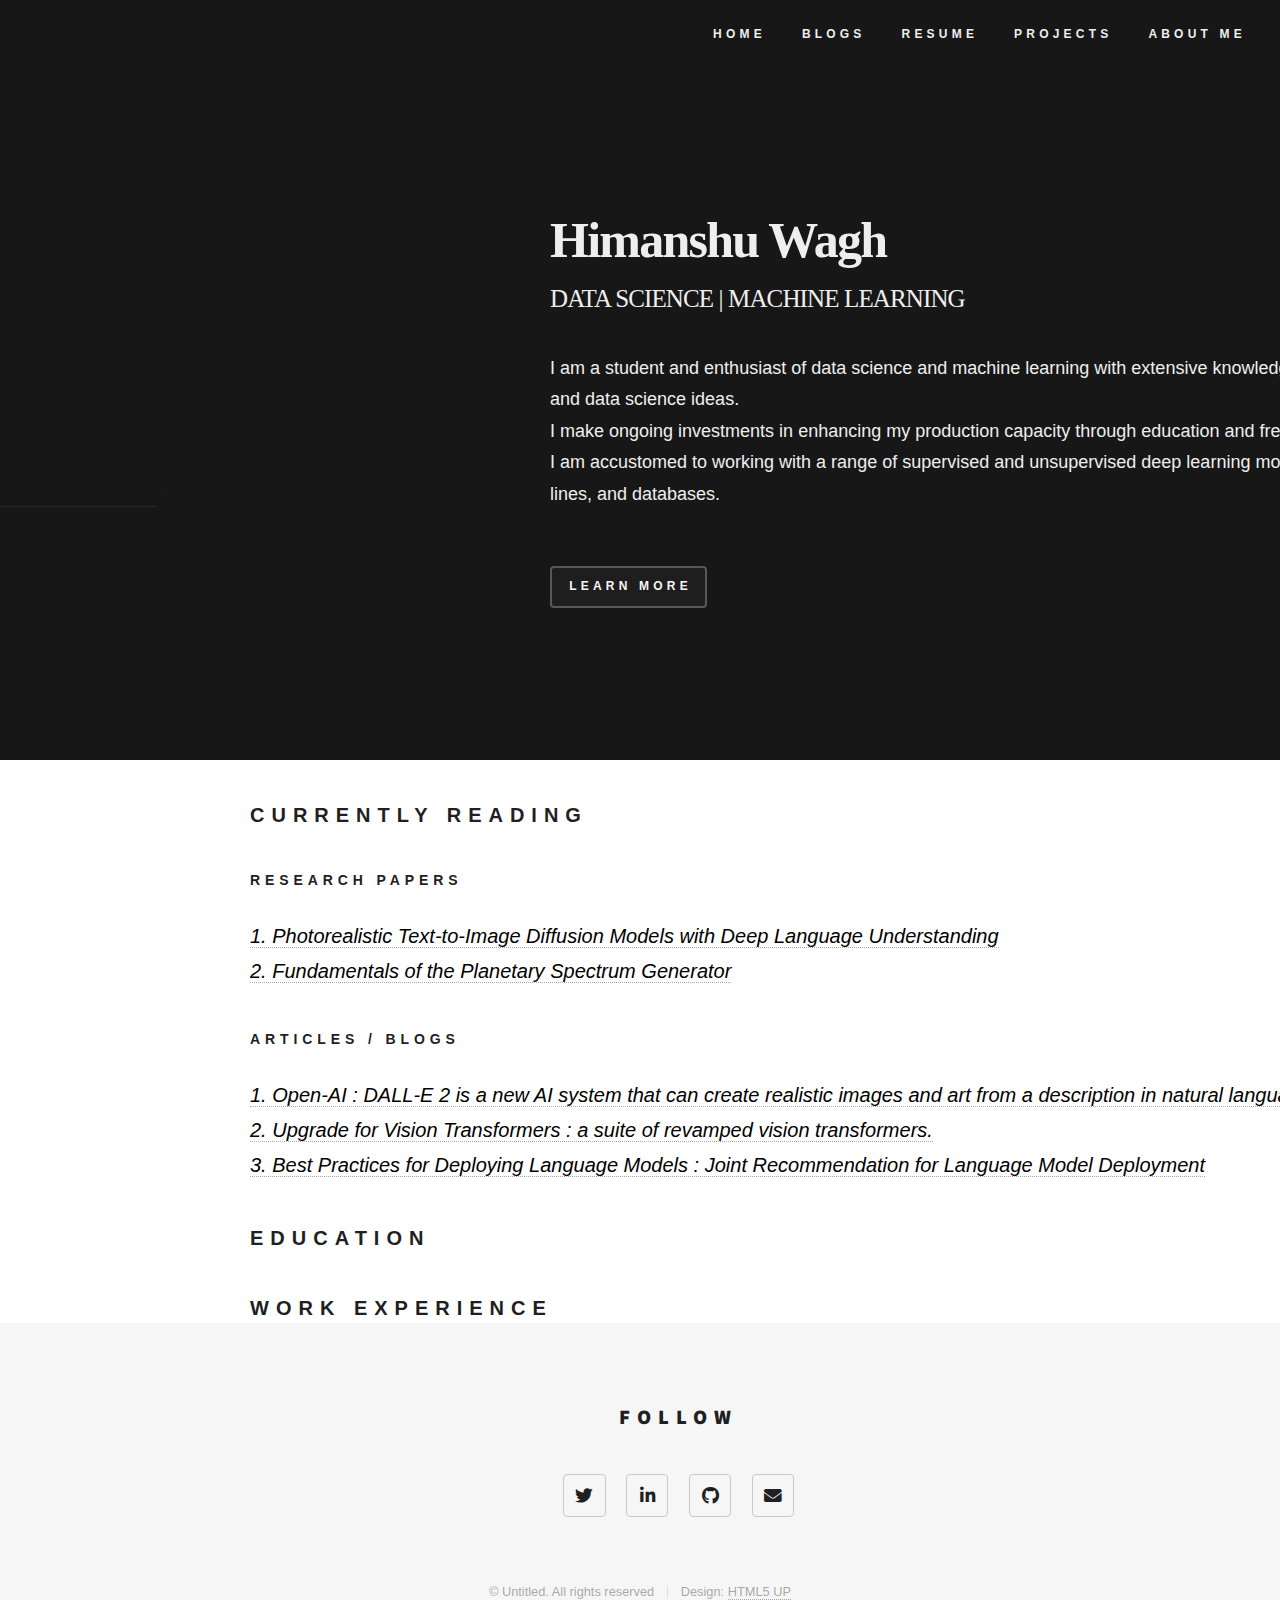
==== commit 083062e9: "small additions to about page" ====
--- a/about.html
+++ b/about.html
@@ -52,7 +52,16 @@
 				    </header>
 					<div id="about_section" class="about-reading">
                     <h2 style="font-family:'arial';font-weight:bold;font-size:20px;position:relative;top:40px;left:250px">Currently reading</h2>
-					<p  style="font-family:'arial','italic';font-size:20px;position:relative;top:40px;left:250px"><a href="https://arxiv.org/abs/2205.11487" style="color: #000000;"><i>1. Photorealistic Text-to-Image Diffusion Models with Deep Language Understanding</i></a><br><a href="https://arxiv.org/abs/2205.11487" style="color: #000000;"><i>1. Photorealistic Text-to-Image Diffusion Models with Deep Language Understanding</i></a></p>
+					<h2 style="font-family:'arial';font-weight:bold;font-size:14px;position:relative;top:40px;left:250px">Research papers</h2>
+					<p  style="font-family:'arial','italic';font-size:20px;position:relative;top:40px;left:250px"><a href="https://arxiv.org/abs/2205.11487" style="color: #000000;"><i>1. Photorealistic Text-to-Image Diffusion Models with Deep Language Understanding</i></a><br><a href="https://psg.gsfc.nasa.gov/images/help/handbook.pdf" style="color: #000000;"><i>2. Fundamentals of the
+						Planetary Spectrum Generator</i></a></p>
+
+					<h2 style="font-family:'arial';font-weight:bold;font-size:14px;position:relative;top:40px;left:250px">Articles / Blogs</h2>
+					<p  style="font-family:'arial','italic';font-size:20px;position:relative;top:40px;left:250px"><a href="https://openai.com/dall-e-2/" style="color: #000000;"><i>1. Open-AI : DALL-E 2 is a new AI system that can create realistic images and art from a description in natural language.</i></a><br>
+					<a href="https://read.deeplearning.ai/the-batch/upgrade-for-vision-transformers/" style="color: #000000;"><i>2. Upgrade for Vision Transformers : a suite of revamped vision transformers.</i></a><br>
+					<a href="https://openai.com/blog/best-practices-for-deploying-language-models/" style="color: #000000;"><i>3. Best Practices for Deploying Language Models : Joint Recommendation for Language Model Deployment</i></a></p>
+
+
 					<h2 style="font-family:'arial';font-weight:bold;font-size:20px;position:relative;top:40px;left:250px">Education</h2>
 					<h2 style="font-family:'arial';font-weight:bold;font-size:20px;position:relative;top:40px;left:250px">Work Experience</h2>
                     <h2 style="font-family:'arial';font-weight:bold;font-size:20px;position:relative;top:40px;left:250px"></h2>
--- a/assets/css/main.css
+++ b/assets/css/main.css
@@ -2880,8 +2880,8 @@
 
 		#header nav {
 			position:absolute;
-			right: 2em;
-			top: 2em;
+			right: 1em;
+			top: 1em;
 			z-index: 10000;
 		}
 
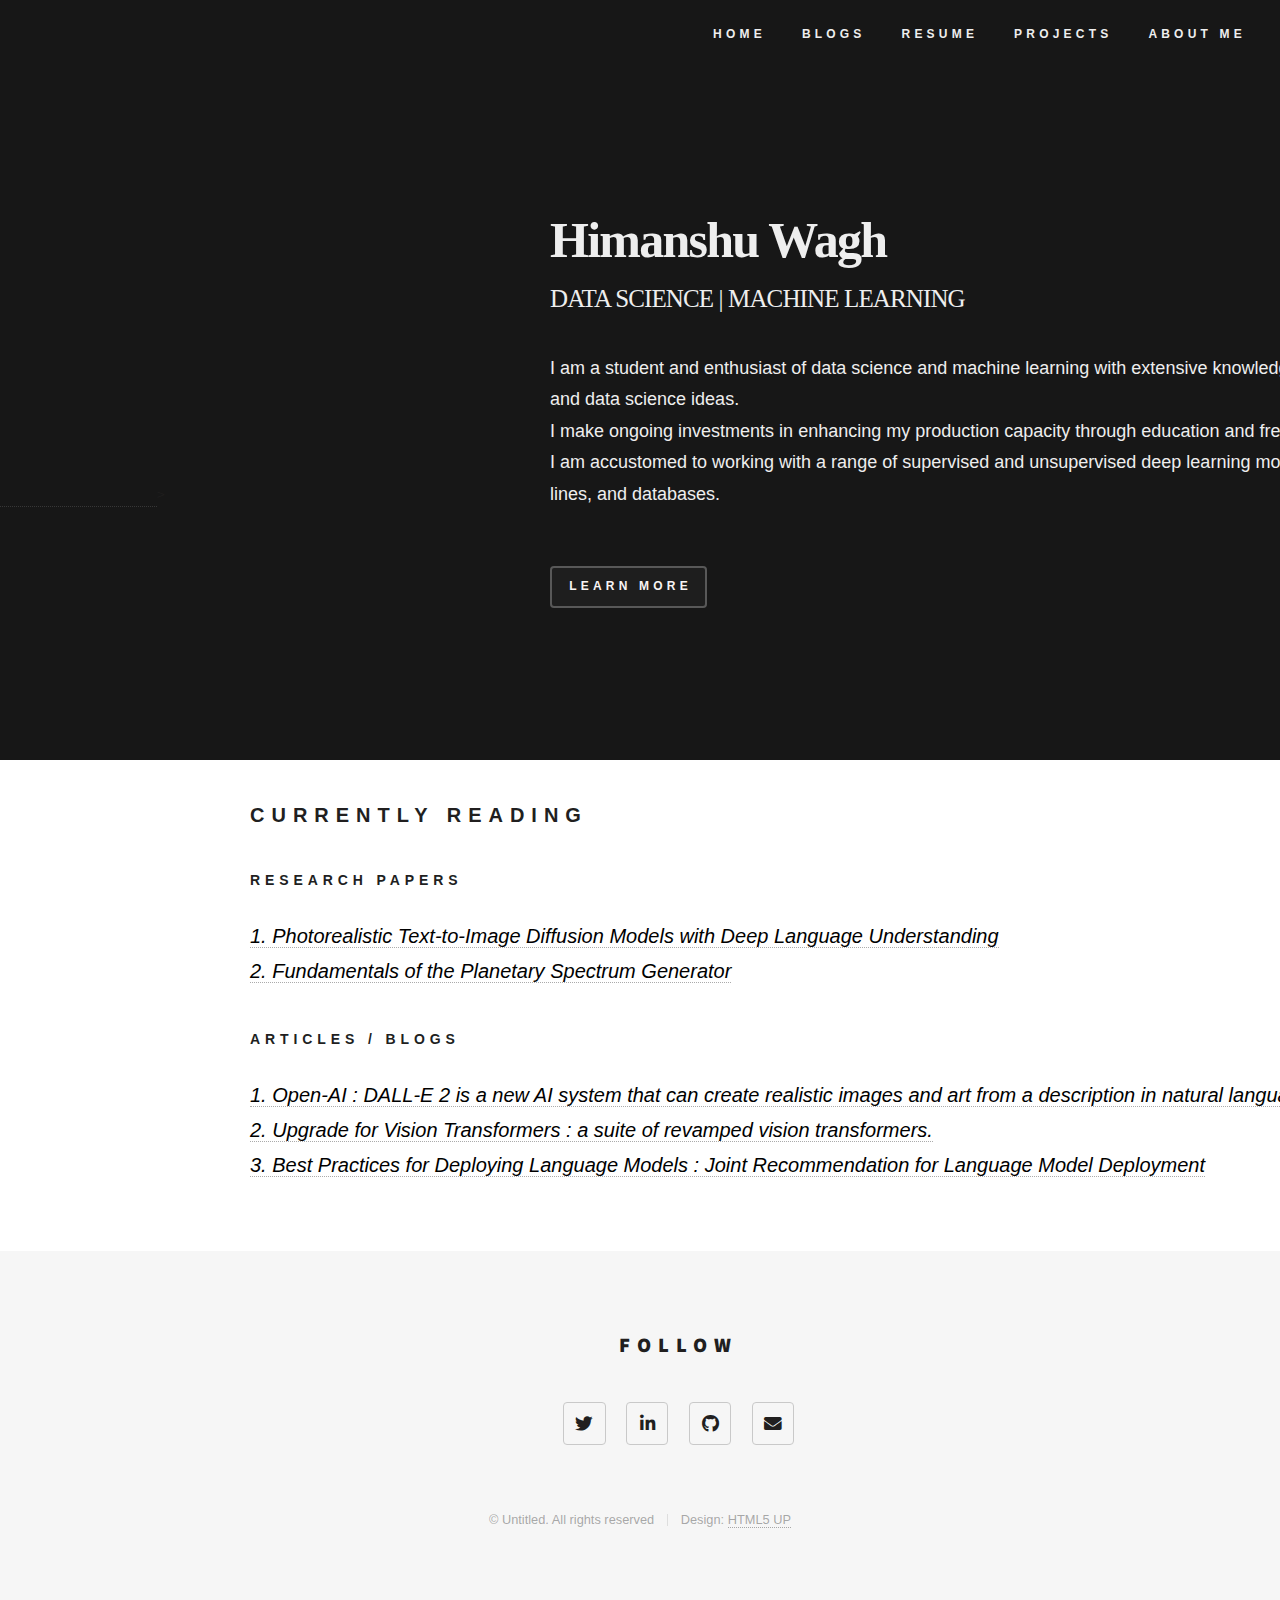
==== commit 870a82b1: "latest" ====
--- a/about.html
+++ b/about.html
@@ -62,9 +62,10 @@
 					<a href="https://openai.com/blog/best-practices-for-deploying-language-models/" style="color: #000000;"><i>3. Best Practices for Deploying Language Models : Joint Recommendation for Language Model Deployment</i></a></p>
 
 
-					<h2 style="font-family:'arial';font-weight:bold;font-size:20px;position:relative;top:40px;left:250px">Education</h2>
-					<h2 style="font-family:'arial';font-weight:bold;font-size:20px;position:relative;top:40px;left:250px">Work Experience</h2>
-                    <h2 style="font-family:'arial';font-weight:bold;font-size:20px;position:relative;top:40px;left:250px"></h2>
+					<!-- <h2 style="font-family:'arial';font-weight:bold;font-size:20px;position:relative;top:40px;left:250px">Education</h2>
+					<h2 style="font-family:'arial';font-weight:bold;font-size:20px;position:relative;top:40px;left:250px">Work Experience</h2> -->
+                    <br>
+					<h2 style="font-family:'arial';font-weight:bold;font-size:20px;position:relative;top:40px;left:250px"></h2>
 					<h2 style="font-family:'arial';font-weight:bold;font-size:20px;position:relative;top:40px;left:250px"></h2>
 
 					</div>
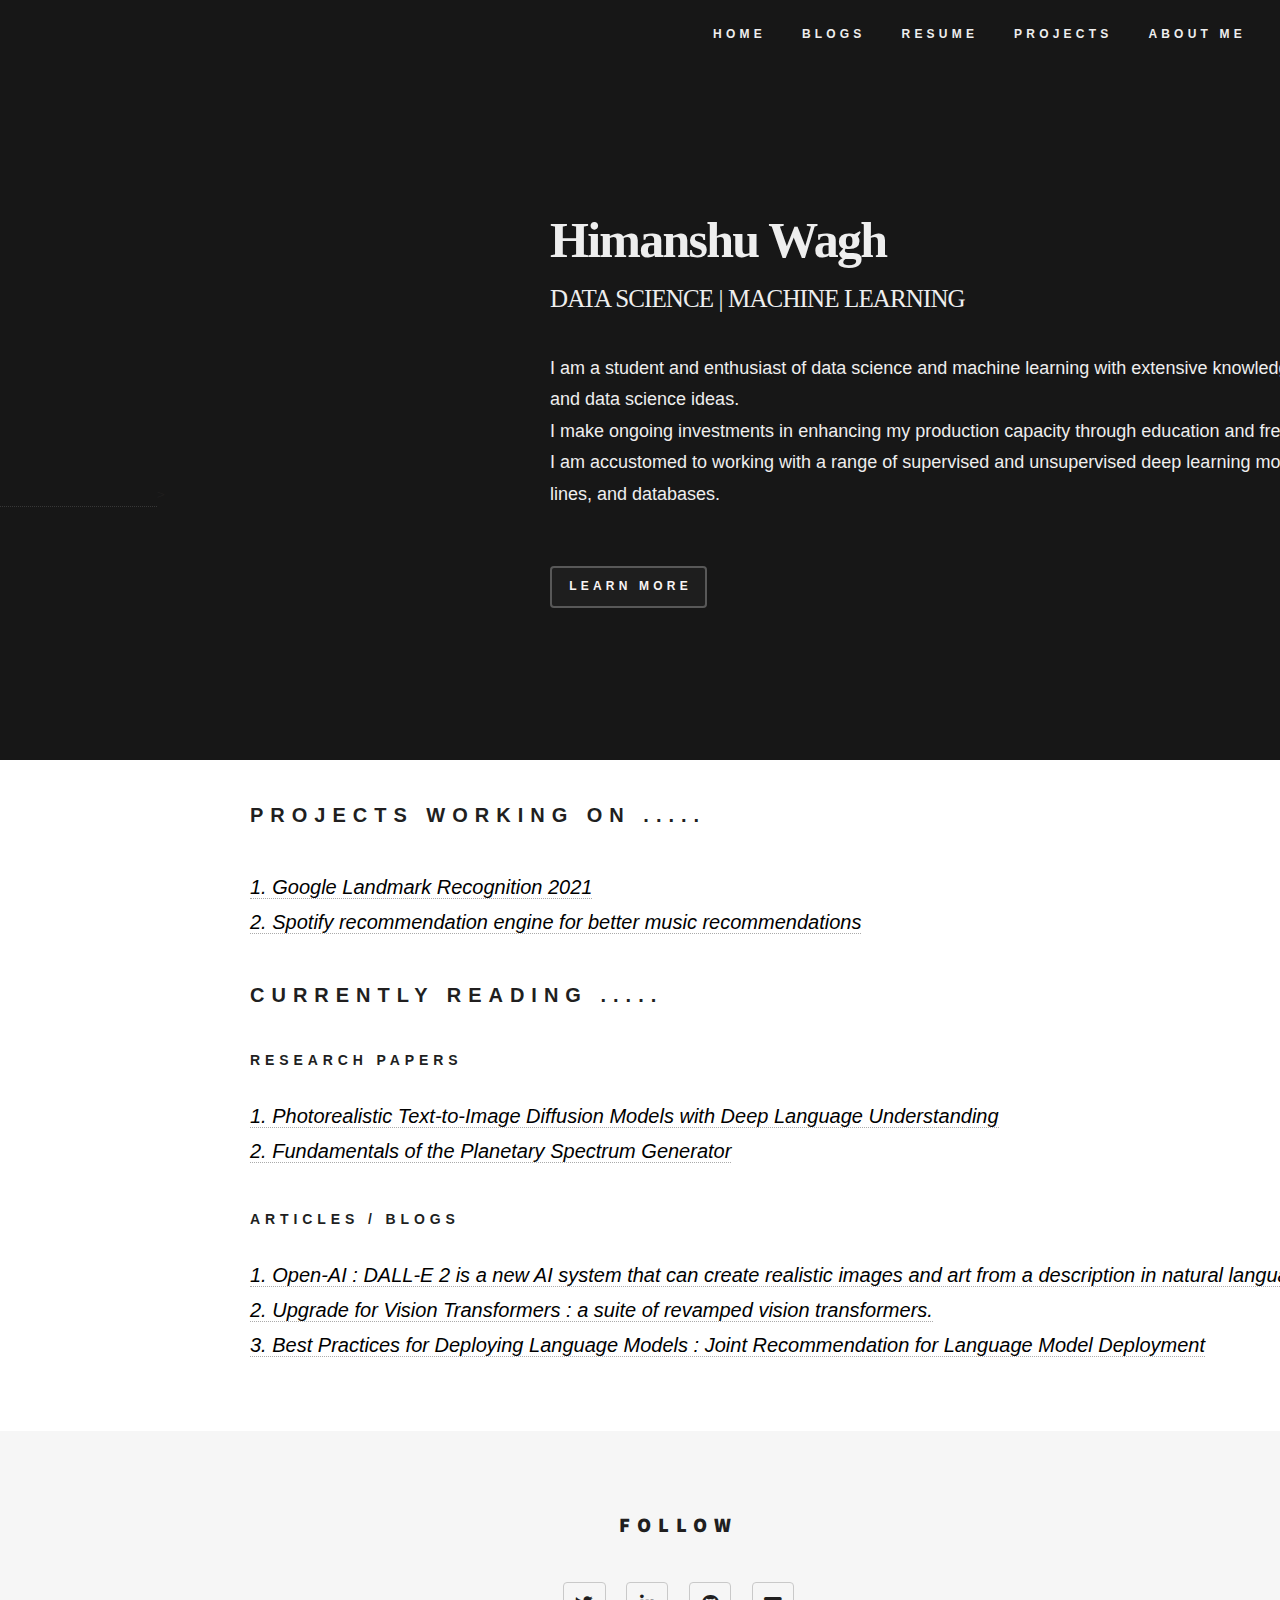
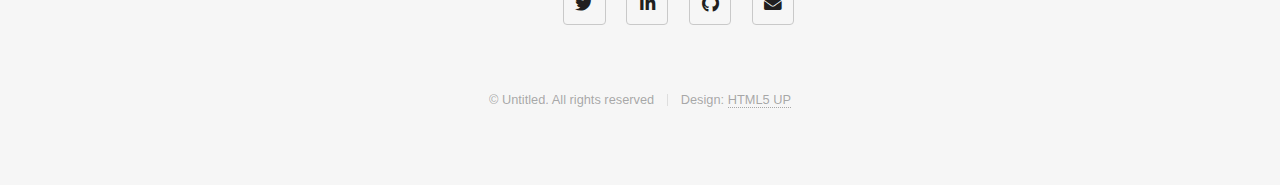
==== commit d8df895f: "update" ====
--- a/about.html
+++ b/about.html
@@ -51,7 +51,11 @@
 					</div>
 				    </header>
 					<div id="about_section" class="about-reading">
-                    <h2 style="font-family:'arial';font-weight:bold;font-size:20px;position:relative;top:40px;left:250px">Currently reading</h2>
+					<h2 style="font-family:'arial';font-weight:bold;font-size:20px;position:relative;top:40px;left:250px">Projects working on .....</h2>
+					<p  style="font-family:'arial','italic';font-size:20px;position:relative;top:40px;left:250px"><a href="https://www.kaggle.com/competitions/landmark-recognition-2021" style="color: #000000;"><i>1. Google Landmark Recognition 2021</i></a><br><a style="color: #000000;"><i>2. 
+						Spotify recommendation engine for better music recommendations</i></a></p>
+
+                    <h2 style="font-family:'arial';font-weight:bold;font-size:20px;position:relative;top:40px;left:250px">Currently reading .....</h2>
 					<h2 style="font-family:'arial';font-weight:bold;font-size:14px;position:relative;top:40px;left:250px">Research papers</h2>
 					<p  style="font-family:'arial','italic';font-size:20px;position:relative;top:40px;left:250px"><a href="https://arxiv.org/abs/2205.11487" style="color: #000000;"><i>1. Photorealistic Text-to-Image Diffusion Models with Deep Language Understanding</i></a><br><a href="https://psg.gsfc.nasa.gov/images/help/handbook.pdf" style="color: #000000;"><i>2. Fundamentals of the
 						Planetary Spectrum Generator</i></a></p>
--- a/assets/css/main.css
+++ b/assets/css/main.css
@@ -165,7 +165,7 @@
     
 		a:hover {
 			border-bottom-color: transparent;
-			color: #e6c60e !important;
+			color: #e6c60e ;
 		}
  
 	.color-me{
@@ -3363,4 +3363,13 @@
 	margin-left: 20px;
 	margin-right: 20px;
 	/* margin-bottom: ; */
-  }+  }
+
+.see_more a{
+	color: black;
+}
+
+.see_more a:hover{
+	 color: rgb(218, 103, 15);
+	 transform: scale(1.1); 
+}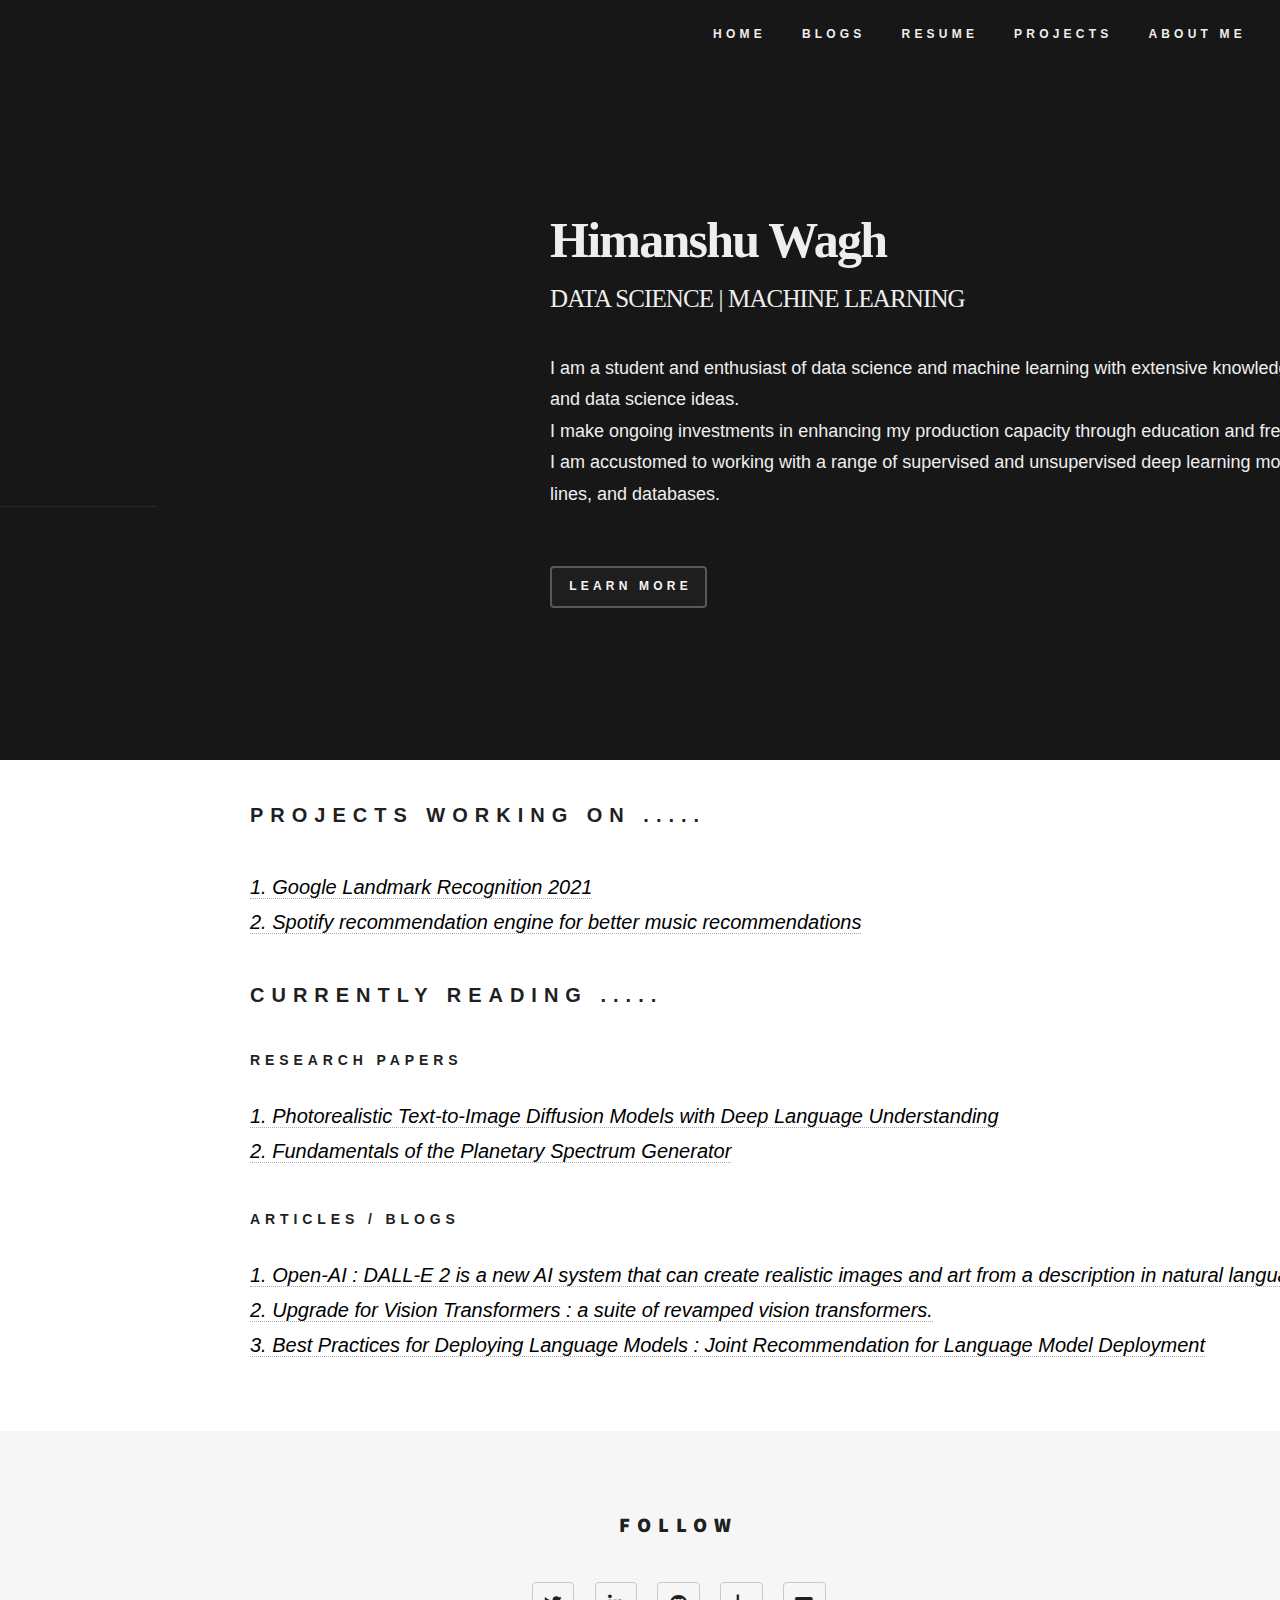
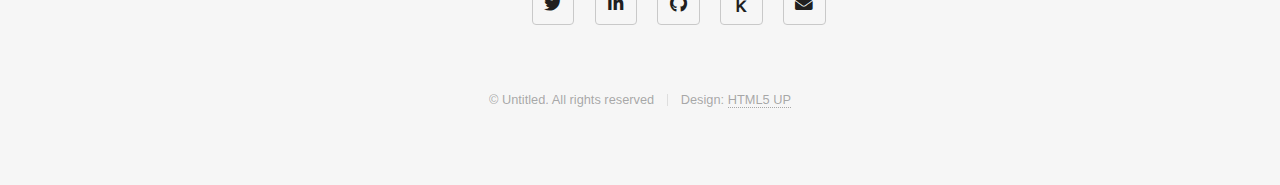
==== commit 4365c5b0: "update" ====
--- a/about.html
+++ b/about.html
@@ -82,7 +82,8 @@
 							<ul class="icons" style=text-align:center;position:relative;left:220px;>
 								<li><a href="https://twitter.com/WaghHimanshu" class="icon brands style2 fa-twitter"><span class="label">Twitter</span></a></li>
 								<li><a href="https://www.linkedin.com/in/himanshu-wagh-82ba96141/" class="icon brands style2 fa-linkedin-in"><span class="label">Linkedin</span></a></li>									
-								<li><a href="https://github.com/Himanshuwagh" class="icon brands style2 fa-github"><span class="label">GitHub</span></a></li>									
+								<li><a href="https://github.com/Himanshuwagh" class="icon brands style2 fa-github"><span class="label">GitHub</span></a></li>
+								<li><a href="https://www.kaggle.com/himanshuwagh" class="icon brands style2 fa-kaggle"><span class="label">Kaggle</span></a></li>
 								<li><a href= "mailto: waghhimanshu@gmail.com" class="icon solid style2 fa-envelope"><span class="label">Email</span></a></li>
 								<!-- <li><a href="https://medium.com/@waghhimanshu" class="icon brands style2 fa-medium"><span class="label">Medium</span></a></li>									 -->
 							</ul>
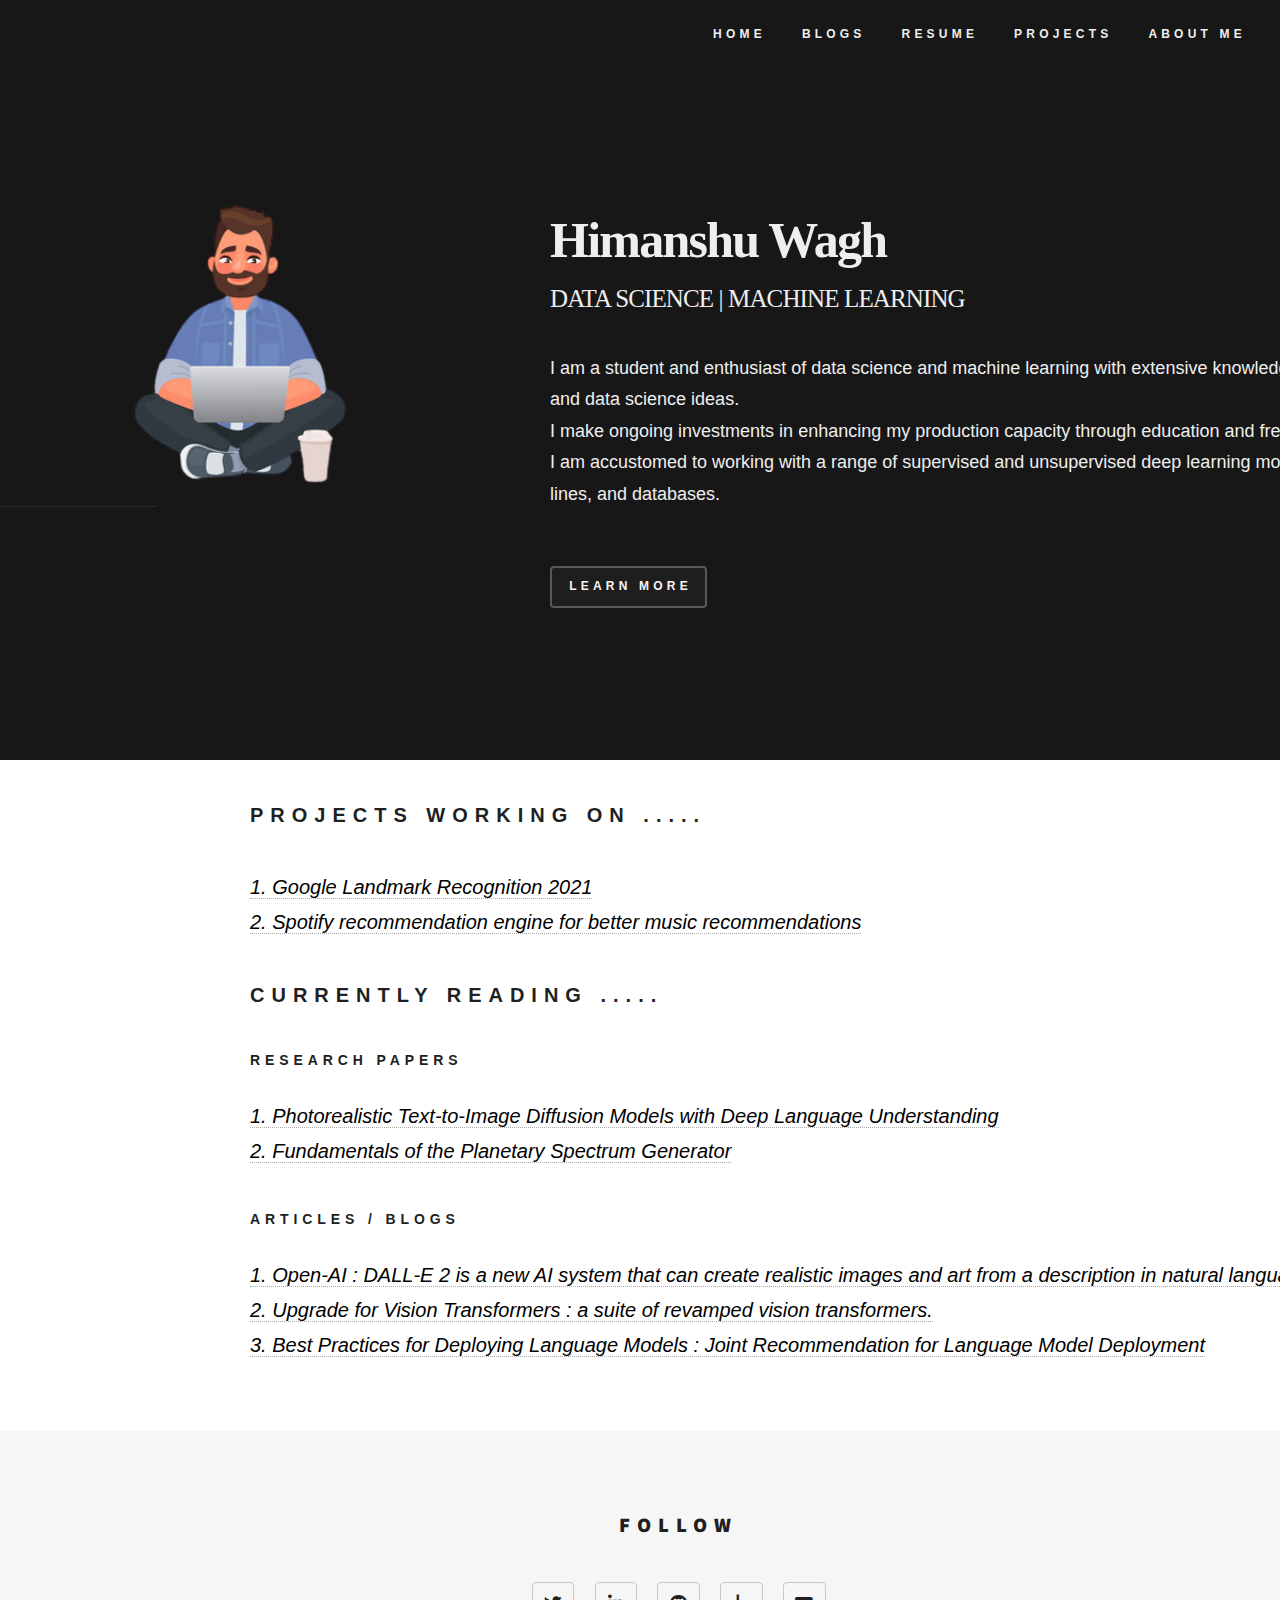
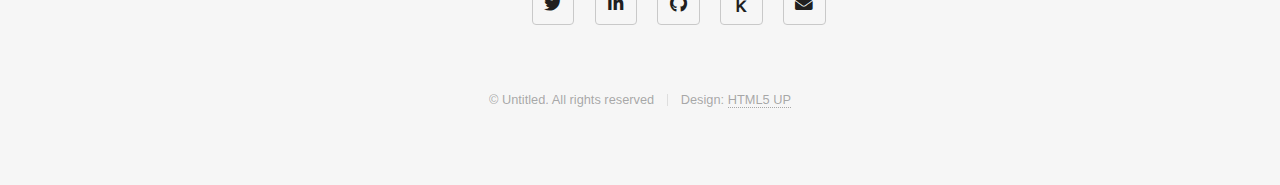
==== commit 4d1afd93: "update" ====
--- a/about.html
+++ b/about.html
@@ -39,6 +39,7 @@
 					<div id="him">
 						<div class="him">
 									<header>
+										<img src="images/about.png" style="position: absolute; top:150px;left:50px" width="30%">
 										<h1  style="color:rgb(238, 238, 238);position:relative;left:550px;top: 80px;font-size:50px;font-family: 'Trebuchet MS';font-weight: bold;" >Himanshu Wagh</h1>																		
 										<h1 style="font-size:20px;color:rgb(238, 238, 238);position:relative;top:40px;left:550px;font-family:'Trebuchet MS';font-size: 25px;font-weight: normal;">DATA SCIENCE | MACHINE LEARNING</h1>
 										<p style="font-size:25px;color:rgb(238, 238, 238);position:relative;top:70px;left:550px;font-family:Arial;font-size: 18px;">I am a student and enthusiast of data science and machine learning with extensive knowledge of statistics <br> and data science ideas.
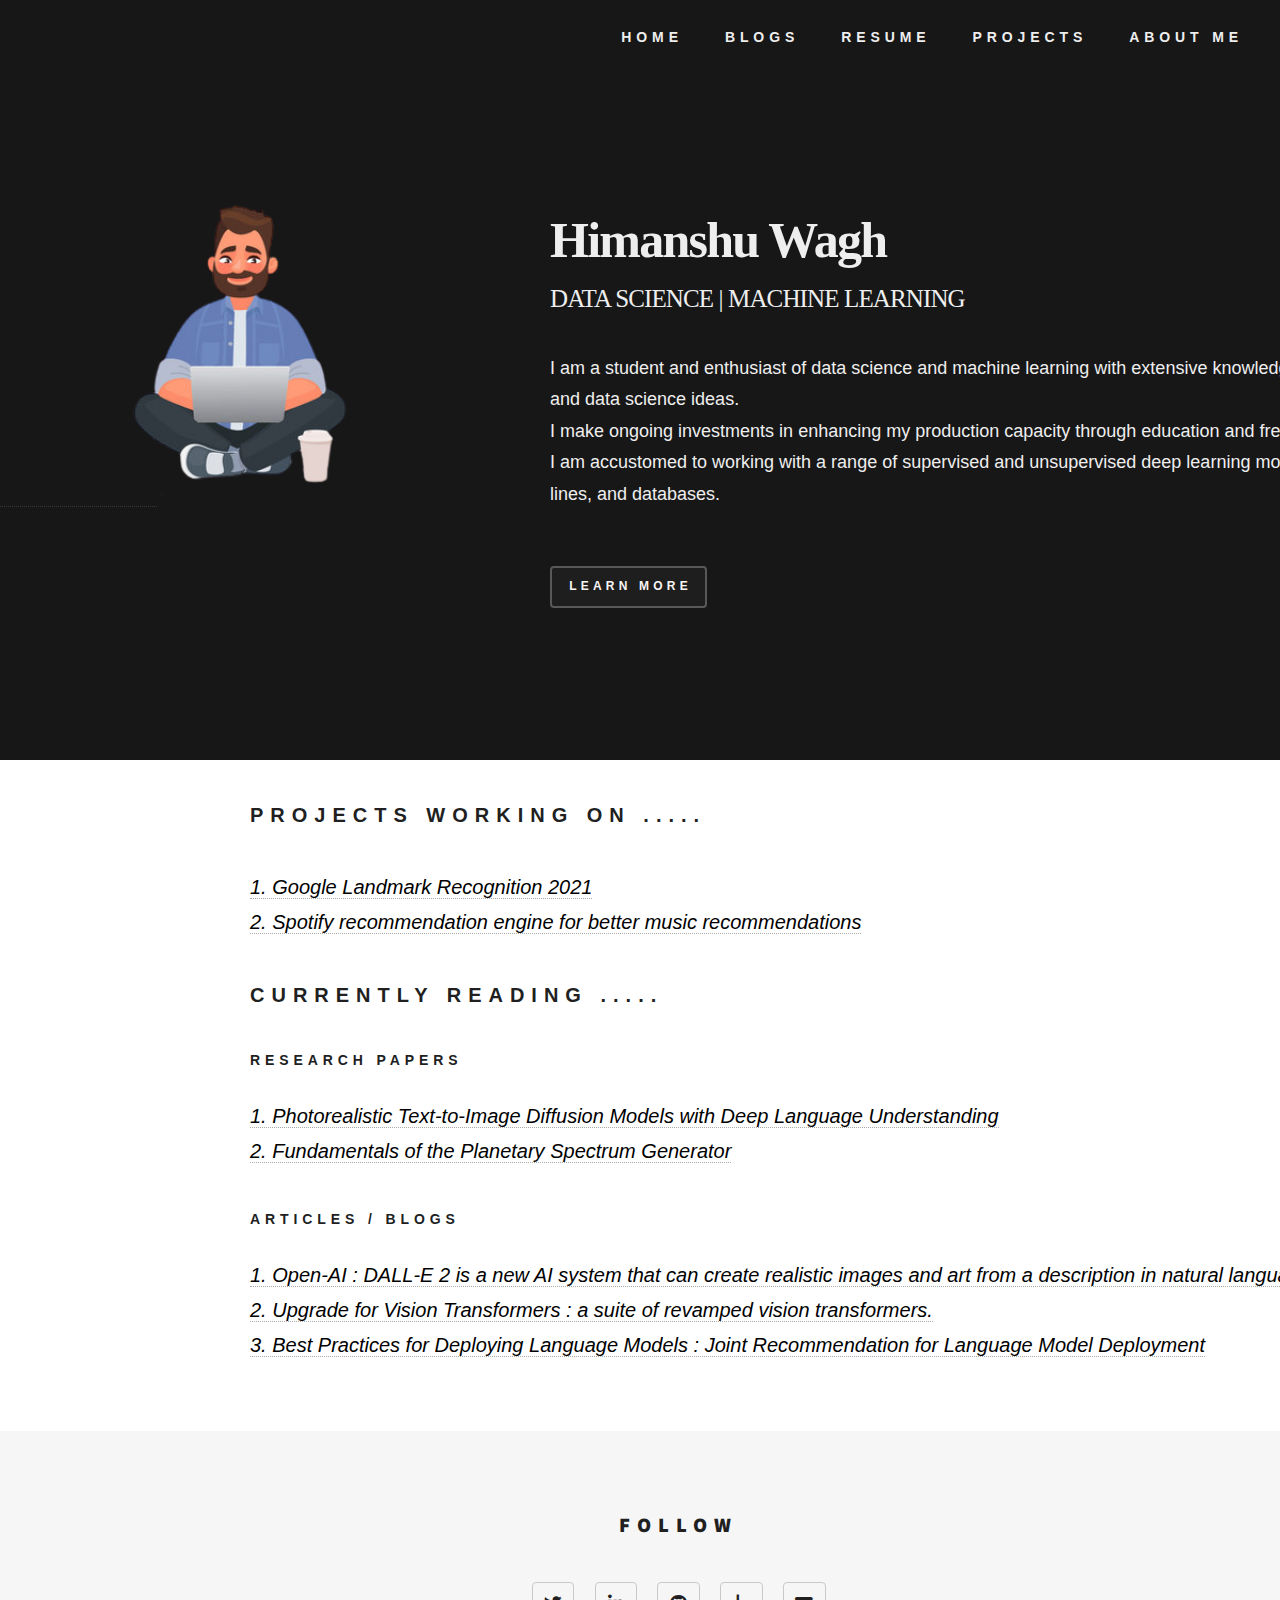
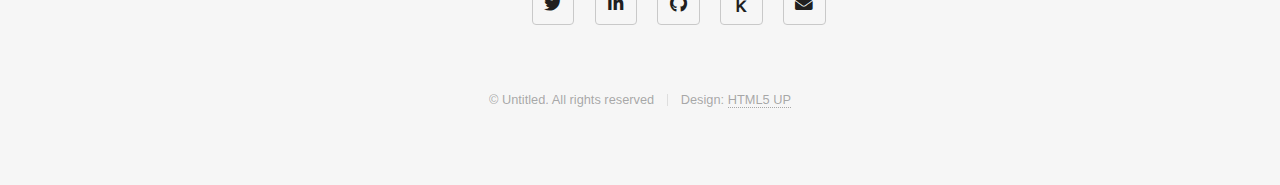
==== commit d857e2c3: "'updates'" ====
--- a/about.html
+++ b/about.html
@@ -25,11 +25,11 @@
 							<!-- Nav -->
 							<nav background="transparent">
 								<ul>
-									<li><a style="color:rgb(238, 238, 238);font-size: 12px;" href="index.html" class="color-me">Home</a></li>
-									<li><a style="color:rgb(238, 238, 238);font-size: 12px;" href="blog-station.html" class="color-me">Blogs</a></li>
-									<li><a style="color:rgb(238, 238, 238);font-size: 12px;" href="FILES\CV-Himanshu Wagh.pdf" download="FILES\CV-Himanshu Wagh.pdf" class="color-me">Resume</a></li>
-									<li><a style="color:rgb(238, 238, 238);font-size: 12px;" href="project-station.html" class="color-me">Projects</a></li>
-									<li><a style="color:rgb(238, 238, 238);font-size: 12px;" href="about.html" class="color-me">About Me</a></li>
+									<li><a style="color:rgb(238, 238, 238);font-size: 14px;" href="index.html" class="color-me">Home</a></li>
+									<li><a style="color:rgb(238, 238, 238);font-size: 14px;" href="blog-station.html" class="color-me">Blogs</a></li>
+									<li><a style="color:rgb(238, 238, 238);font-size: 14px;" href="FILES\CV-Himanshu Wagh.pdf" download="FILES\CV-Himanshu Wagh.pdf" class="color-me">Resume</a></li>
+									<li><a style="color:rgb(238, 238, 238);font-size: 14px;" href="project-station.html" class="color-me">Projects</a></li>
+									<li><a style="color:rgb(238, 238, 238);font-size: 14px;" href="about.html" class="color-me">About Me</a></li>
 								</ul>
 							</nav>
 
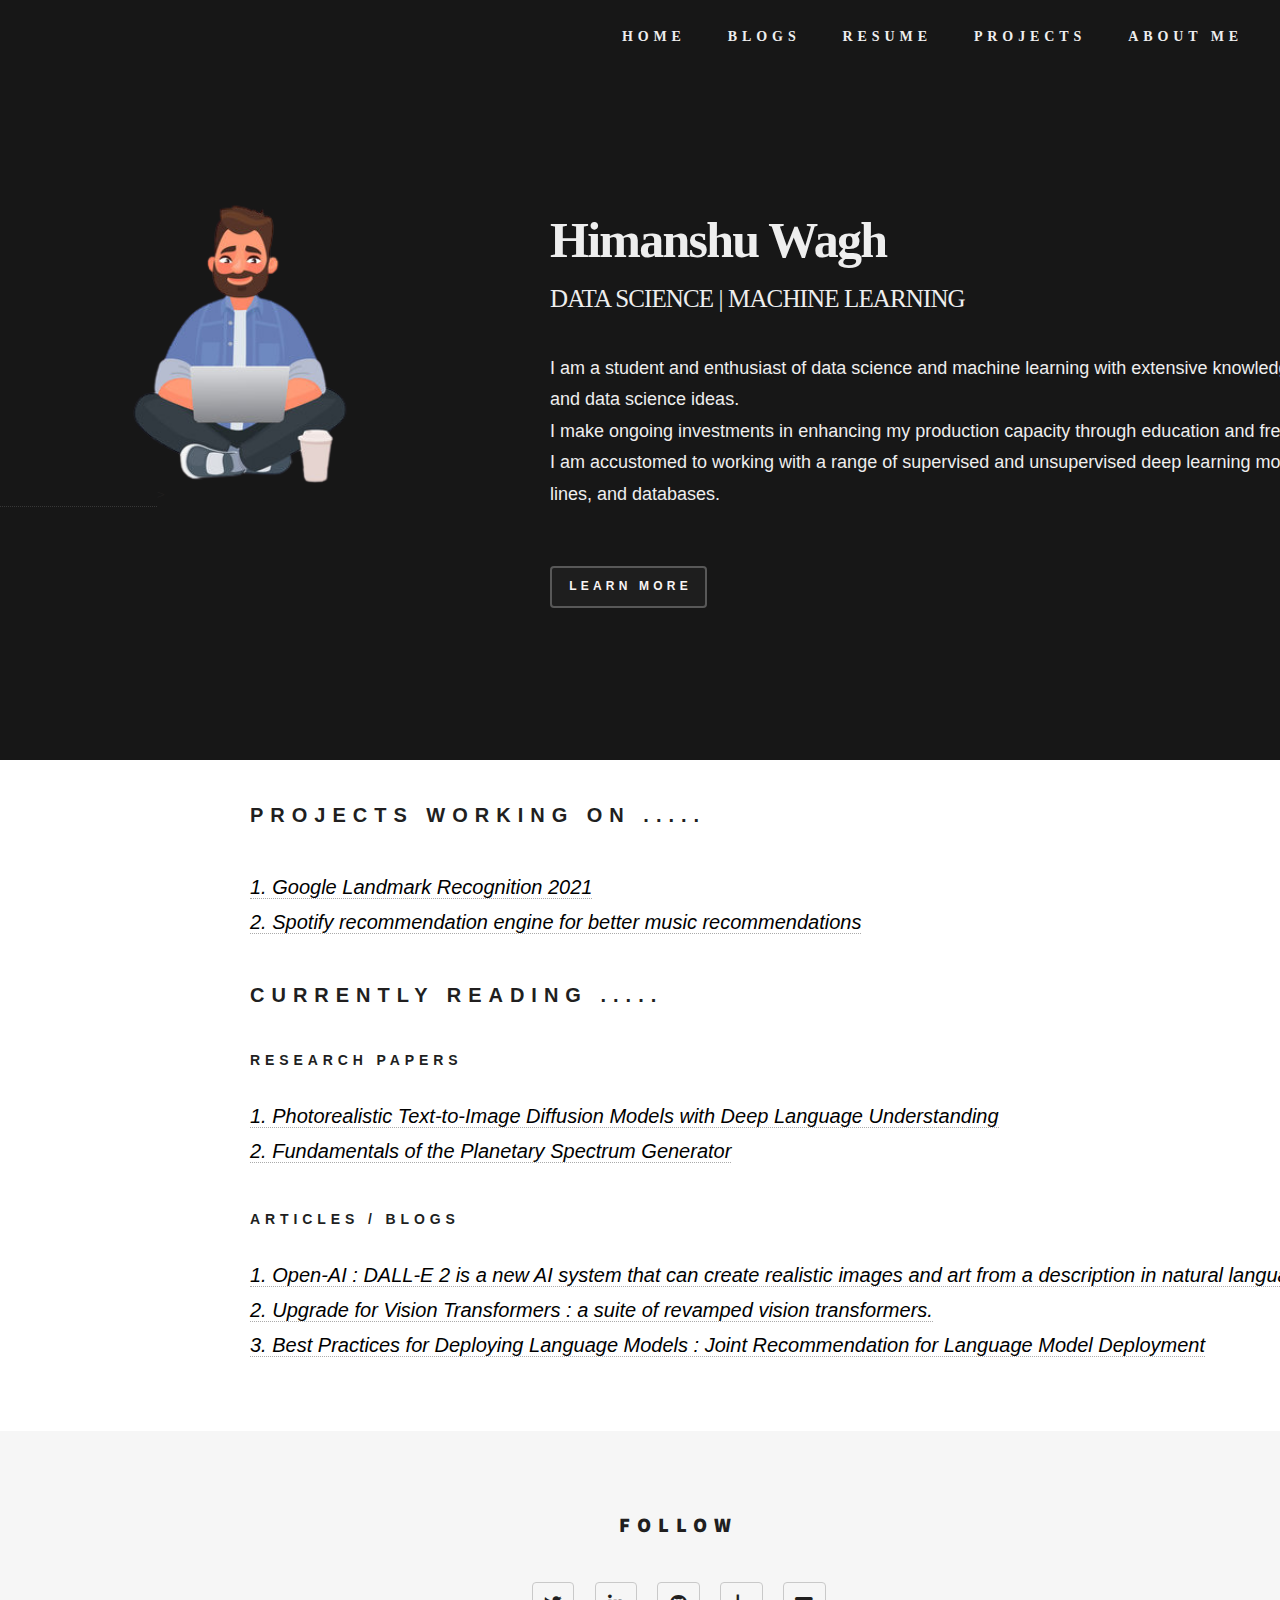
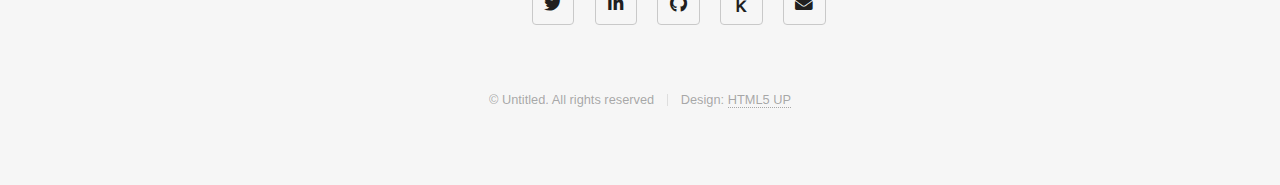
==== commit 6d892de0: "'updates'" ====
--- a/about.html
+++ b/about.html
@@ -25,11 +25,11 @@
 							<!-- Nav -->
 							<nav background="transparent">
 								<ul>
-									<li><a style="color:rgb(238, 238, 238);font-size: 14px;" href="index.html" class="color-me">Home</a></li>
-									<li><a style="color:rgb(238, 238, 238);font-size: 14px;" href="blog-station.html" class="color-me">Blogs</a></li>
-									<li><a style="color:rgb(238, 238, 238);font-size: 14px;" href="FILES\CV-Himanshu Wagh.pdf" download="FILES\CV-Himanshu Wagh.pdf" class="color-me">Resume</a></li>
-									<li><a style="color:rgb(238, 238, 238);font-size: 14px;" href="project-station.html" class="color-me">Projects</a></li>
-									<li><a style="color:rgb(238, 238, 238);font-size: 14px;" href="about.html" class="color-me">About Me</a></li>
+									<li><a style="color:rgb(238, 238, 238);font-size: 14px;font-family:'Trebuchet MS';" href="index.html" class="color-me">Home</a></li>
+									<li><a style="color:rgb(238, 238, 238);font-size: 14px;font-family:'Trebuchet MS';" href="blog-station.html" class="color-me">Blogs</a></li>
+									<li><a style="color:rgb(238, 238, 238);font-size: 14px;font-family:'Trebuchet MS';" href="FILES\CV-Himanshu Wagh.pdf" download="FILES\CV-Himanshu Wagh.pdf" class="color-me">Resume</a></li>
+									<li><a style="color:rgb(238, 238, 238);font-size: 14px;font-family:'Trebuchet MS';" href="project-station.html" class="color-me">Projects</a></li>
+									<li><a style="color:rgb(238, 238, 238);font-size: 14px;font-family:'Trebuchet MS';" href="about.html" class="color-me">About Me</a></li>
 								</ul>
 							</nav>
 
